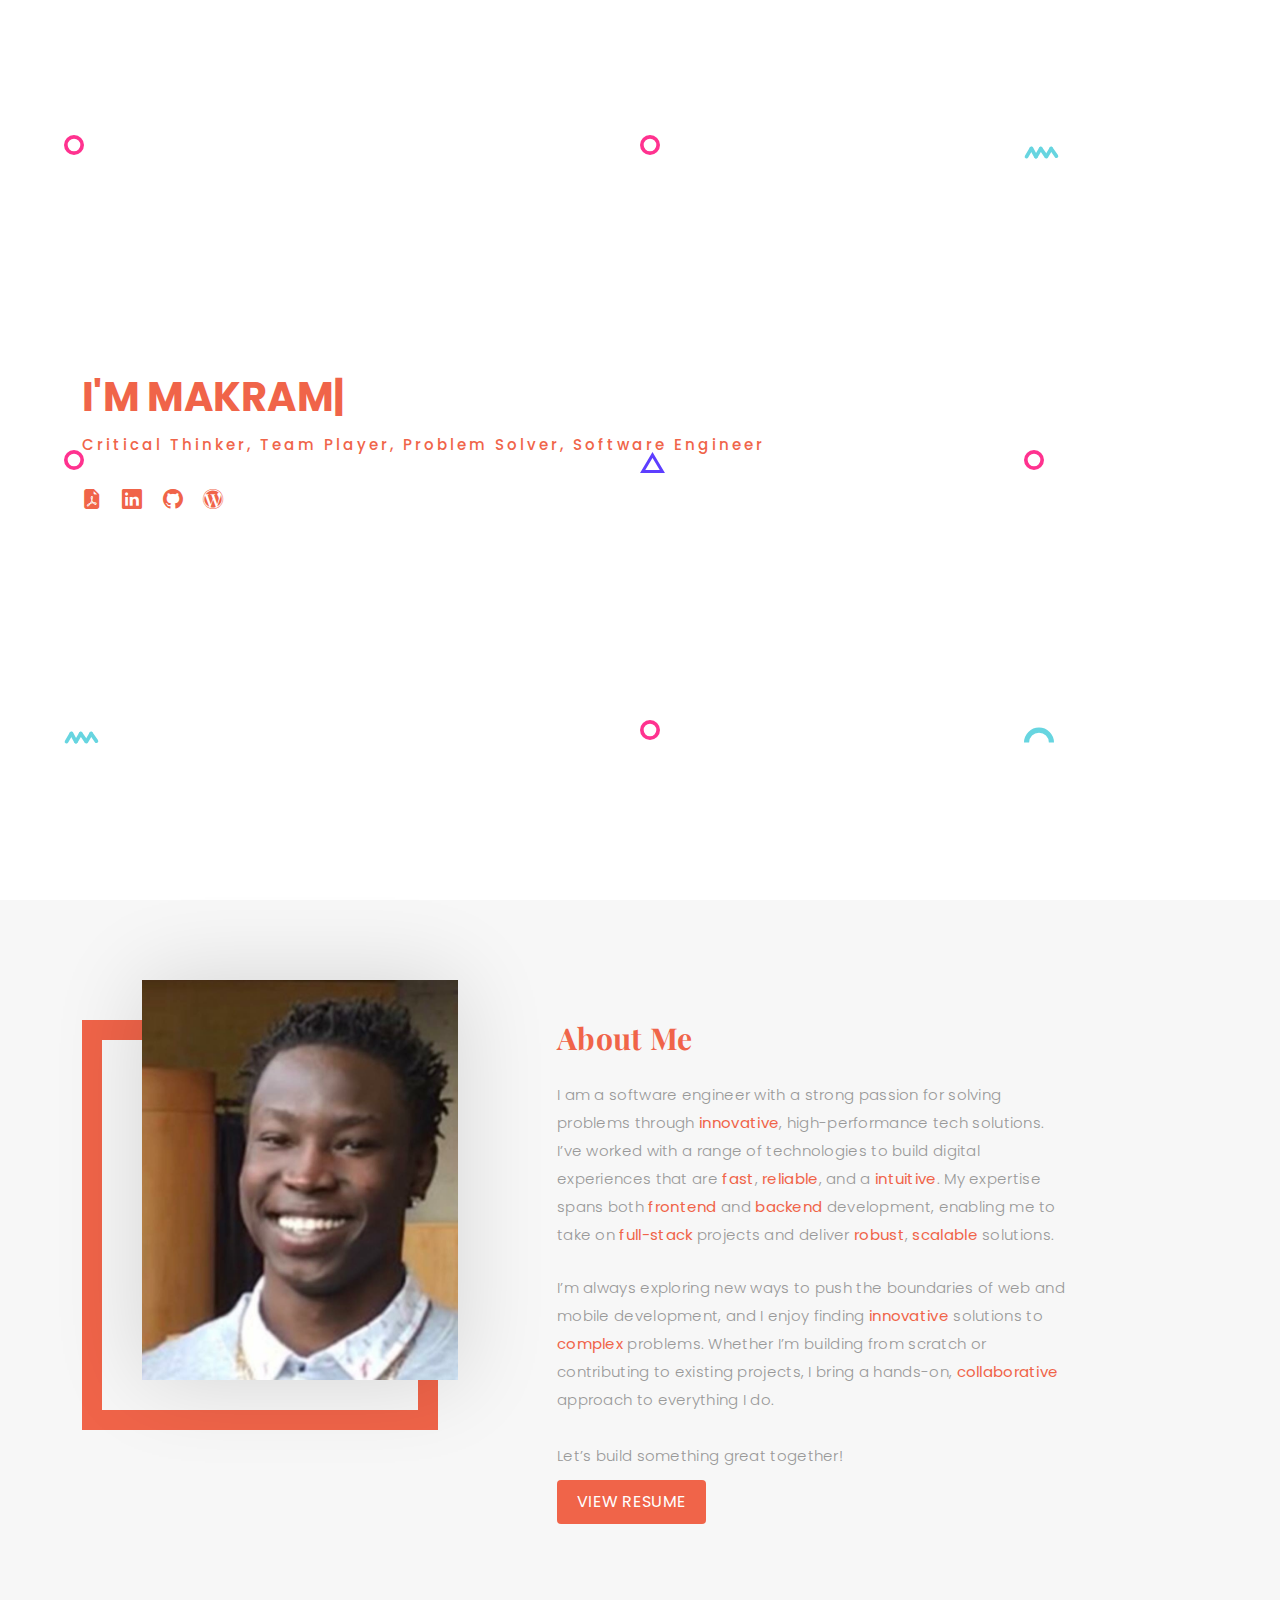
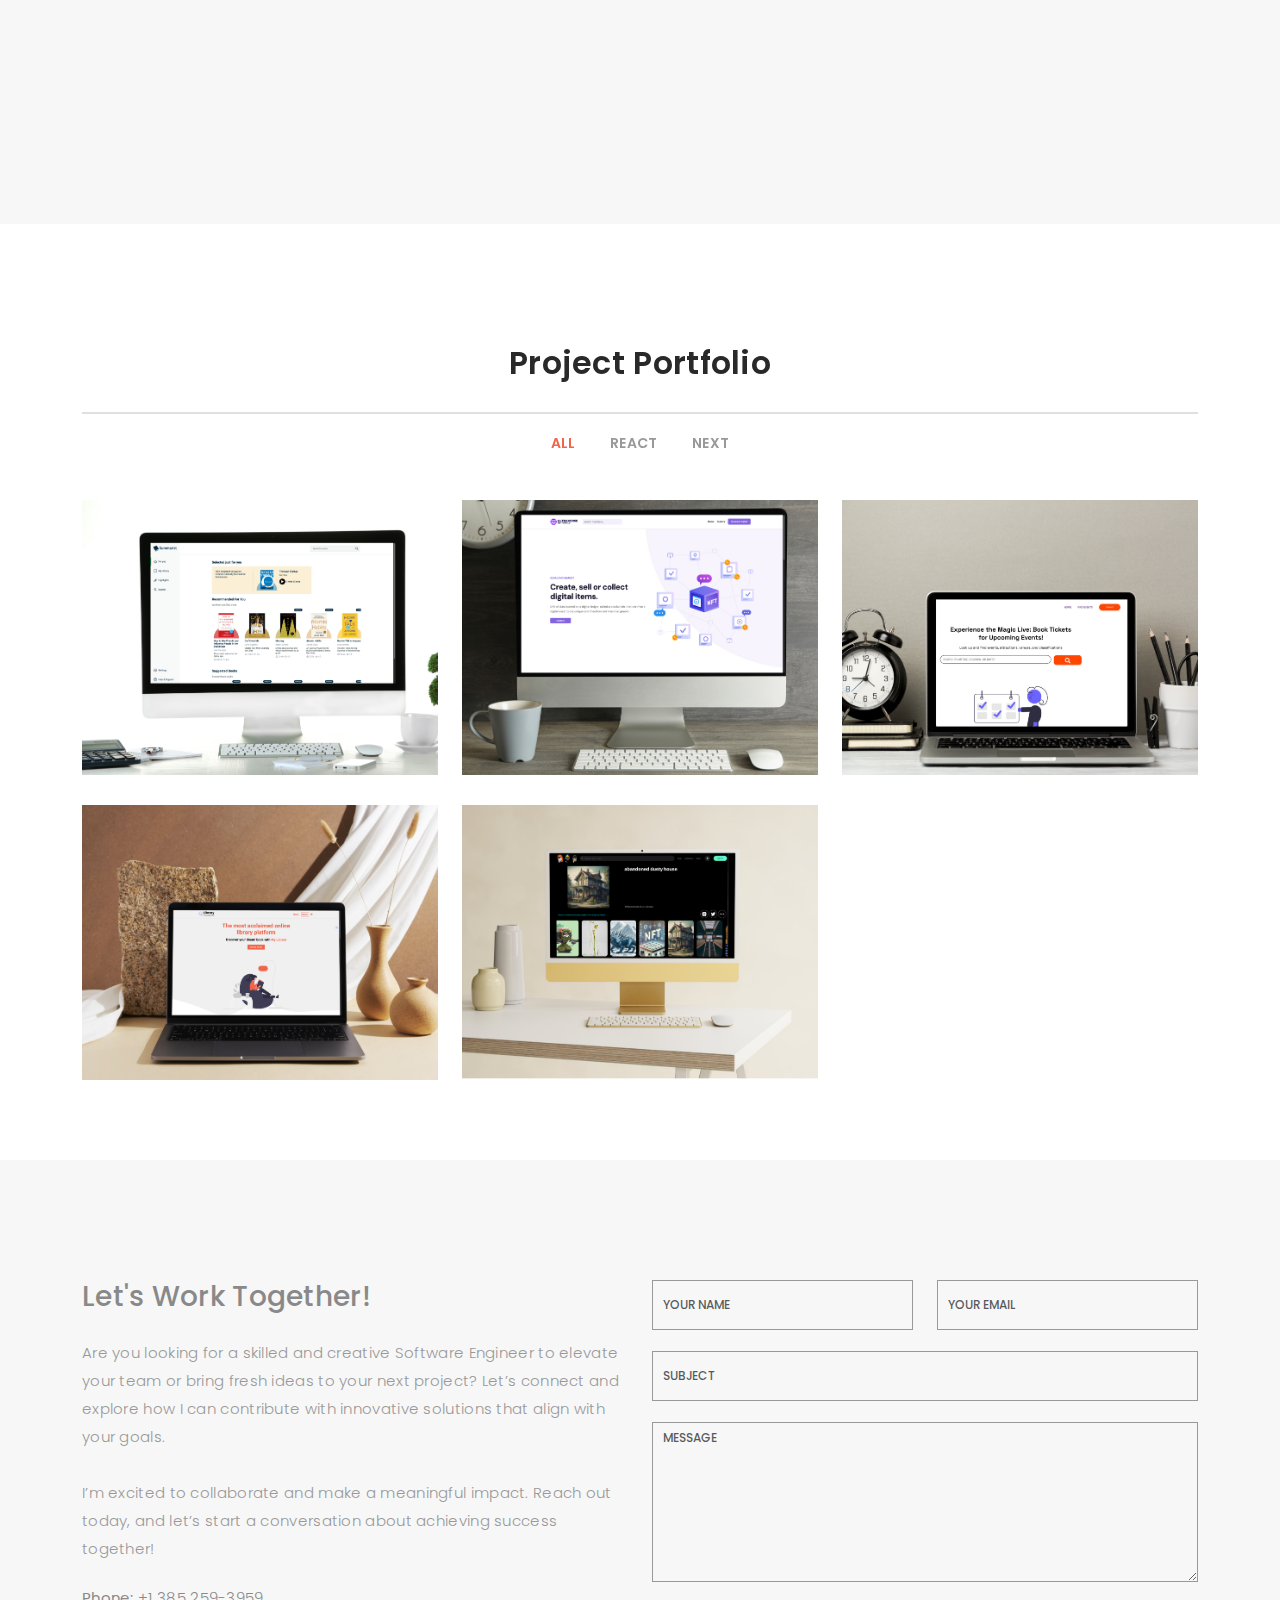
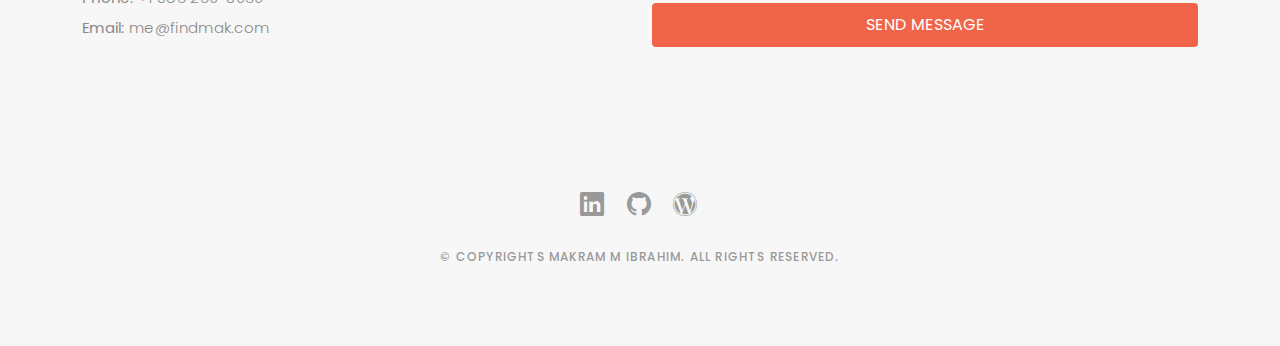
==== index.html @ 2d5f6e96 "updated email" ====
<!DOCTYPE html>
<html lang="en">

<head>
  <meta charset="utf-8">
  <meta content="width=device-width, initial-scale=1.0" name="viewport">

  <title>Makram M. Ibrahim</title>
  <script src="https://cdn.emailjs.com/dist/email.min.js"></script>
  <meta name="description"
    content="Explore Makram Ibrahim’s portfolio to discover exceptional web development and design expertise. Specializing in frontend technologies like HTML5, CSS3, JavaScript, React, and Next.js, Makram delivers high-performance, user-friendly websites and applications. With a strong focus on enhancing user experience and optimizing performance, Makram’s portfolio showcases innovative projects and a commitment to quality.">
  <meta name="keywords"
    content="Frontend Developer, Web Development, Web Design, HTML5, CSS3, JavaScript, React, Next.js, Responsive Design, User Experience (UX), Performance Optimization, React Native, Next.js Developer, Full-Stack Developer, Custom Web Applications, UI/UX Design, Performance Enhancement, SEO Best Practices, Frontend Technologies, Web Development Projects">

  <!-- Favicons -->
  <link href="assets/img/favicon.png" rel="icon">
  <link href="assets/img/apple-touch-icon.png" rel="apple-touch-icon">

  <!-- Google Fonts -->
  <link
    href="https://fonts.googleapis.com/css?family=Poppins:300,300i,400,400i,500,500i,600,600i,700,700i|Playfair+Display:400,400i,500,500i,600,600i,700,700i,900,900i"
    rel="stylesheet">

  <!-- Vendor CSS Files -->
  <link href="assets/vendor/bootstrap/css/bootstrap.min.css" rel="stylesheet">
  <link href="assets/vendor/bootstrap-icons/bootstrap-icons.css" rel="stylesheet">
  <link href="assets/vendor/boxicons/css/boxicons.min.css" rel="stylesheet">
  <link href="assets/vendor/glightbox/css/glightbox.min.css" rel="stylesheet">
  <link href="assets/vendor/swiper/swiper-bundle.min.css" rel="stylesheet">
  <!-- Calendly badge widget begin -->
<link href="https://assets.calendly.com/assets/external/widget.css" rel="stylesheet">
<script src="https://assets.calendly.com/assets/external/widget.js" type="text/javascript" async></script>
<script type="text/javascript">window.onload = function() { Calendly.initBadgeWidget({ url: 'https://calendly.com/findmak', text: 'Schedule', color: '#f06449', textColor: '#ffffff', branding: true }); }</script>
<!-- Calendly badge widget end -->

  <!-- Template Main CSS File -->
  <link href="assets/css/style.css" rel="stylesheet">
</head>

<body>

  <!-- ======= Header ======= -->
  <header id="header" class="fixed-top ">
    <div class="container d-flex align-items-center justify-content-between">

      <h1 class="logo"><a href="index.html">Makram Ibrahim</a></h1>

      <nav id="navbar" class="navbar">
        <ul>
          <li><a class="nav-link scrollto active" href="#hero">Home</a></li>
          <li><a class="nav-link scrollto" href="#about">About</a></li>
          <li><a class="nav-link  scrollto" href="#portfolio">Portfolio</a></li>
          <!-- <li><a class="nav-link  scrollto" href="#journal">Services</a></li> -->
          <li><a class="nav-link scrollto" href="#contact">Contact</a></li>
        </ul>
        <i class="bi bi-list mobile-nav-toggle"></i>
      </nav><!-- .navbar -->

    </div>
  </header><!-- End Header -->

  <section id="landing-page" onmousemove="moveBackground(event)">
    <!-- ======= Hero Section ======= -->
    <div id="hero" class="home">

      <div class="container">
        <div class="hero-content">
          <h1>I'm <span class="typed"
              data-typed-items="Makram Ibrahim, A Insightful Critical Thinker, A Collaborative Team Player, A Innovative Problem Solver, A Experienced Software Engineer"></span>
          </h1>
          <p>Critical Thinker, Team Player, Problem Solver, Software Engineer</p>

          <ul class="list-unstyled list-social">
            <li><a href="assets/certifications/Makram Ibrahim Resume.pdf" target="_blank"><i
                  class="bi bi-file-earmark-pdf-fill"></i></a>
              <span class="list-social__name">Resume</span>
            </li>
            <li><a href="https://www.linkedin.com/in/mak-ibrahim/" target="_blank"><i class="bi bi-linkedin"></i></a>
              <span class="list-social__name">LinkedIn</span>
            </li>
            <li><a href="https://github.com/pharaohmak" target="_blank"><i class="bi bi-github"></i></a>
              <span class="list-social__name">GitHub</span>
            </li>
            <li><a href="https://pharaohmak.wordpress.com/" target="_blank"><i class="bi bi-wordpress"></i></a>
              <span class="list-social__name">Blog</span>
            </li>
          </ul>

        </div>
      </div>
    </div><!-- End Hero -->

    <img src="./assets/img/shapes/circle.svg" alt="" class="shape shape--0" />
    <img src="./assets/img/shapes/circle.svg" alt="" class="shape shape--1" />
    <img src="./assets/img/shapes/squiggly.svg" alt="" class="shape shape--2" />
    <img src="./assets/img/shapes/circle.svg" alt="" class="shape shape--3" />
    <img src="./assets/img/shapes/triangle.svg" alt="" class="shape shape--4" />
    <img src="./assets/img/shapes/circle.svg" alt="" class="shape shape--5" />
    <img src="./assets/img/shapes/squiggly.svg" alt="" class="shape shape--6" />
    <img src="./assets/img/shapes/circle.svg" alt="" class="shape shape--7" />
    <img src="./assets/img/shapes/semi circle.svg" alt="" class="shape shape--8" />
  </section>

  <main id="main">
    <!-- ======= About Section ======= -->
    <div id="about" class="paddsection">
      <div class="container">
        <div class="row justify-content-between">

          <div class="col-lg-4 ">
            <div class="div-img-bg">
              <div class="about-img">
                <img src="assets/img/me.jpg" class="img-responsive" alt="me">
              </div>
            </div>
          </div>

          <div class="col-lg-7 top-layer">
            <div class="about-descr">
              <h1 class="p-heading">
                <strong class="orange">About Me</strong>
              </h1>
              <p class="separator">
                I am a software engineer with a strong passion for solving problems through <strong
                  class="orange">innovative</strong>, high-performance tech solutions. I’ve worked with a range of
                technologies to build digital experiences that are <strong class="orange">fast</strong>, <strong
                  class="orange">reliable</strong>, and a <strong class="orange">intuitive</strong>. My expertise spans
                both <strong class="orange">frontend</strong> and <strong class="orange">backend</strong> development,
                enabling me to take on <strong class="orange">full-stack</strong> projects and deliver <strong
                  class="orange">robust</strong>, <strong class="orange">scalable</strong> solutions.
              </p>
              <p class="separator">
                I’m always exploring new ways to push the boundaries of web and mobile development, and I enjoy finding
                <strong class="orange">innovative</strong> solutions to <strong class="orange">complex
                </strong> problems. Whether I’m building from scratch or contributing to existing projects, I
                bring a hands-on, <strong class="orange">collaborative</strong> approach to everything I do.
                <br><br>
                Let’s build something great together!
              </p>
            </div>

            <a href="assets/certifications/Makram Ibrahim Resume.pdf" target="_blank"
              class="btn btn-primary btn-primary__resume">View
              Resume</a>
          </div>
        </div>
      </div>
    </div><!-- End About Section -->

    <!-- ======= Services Section ======= -->
    <div id="services">
      <div class="container">

        <div class="services-slider swiper" data-aos="fade-up" data-aos-delay="100">
          <div class="swiper-wrapper">

            <div class="swiper-slide">
              <div class="services-block">
                <figure class="modal__language">
                  <img class="modal__language--img"
                    src="https://upload.wikimedia.org/wikipedia/commons/thumb/3/38/HTML5_Badge.svg/240px-HTML5_Badge.svg.png"
                    alt="" />
                  <span class="language__name">HTML</span>
                </figure>
              </div>
            </div><!-- End testimonial item -->

            <div class="swiper-slide">
              <div class="services-block">
                <figure class="modal__language">
                  <img class="modal__language--img" src="https://cdn.iconscout.com/icon/free/png-256/css-131-722685.png"
                    alt="" />
                  <span class="language__name">CSS</span>
                </figure>
              </div>
            </div><!-- End testimonial item -->

            <div class="swiper-slide">
              <div class="services-block">
                <figure class="modal__language">
                  <img class="modal__language--img"
                    src="https://cdn.iconscout.com/icon/free/png-256/javascript-1-225993.png" alt="" />
                  <span class="language__name">JavaScript</span>
                </figure>
              </div>
            </div><!-- End testimonial item -->

            <div class="swiper-slide">
              <div class="services-block">
                <figure class="modal__language">
                  <img class="modal__language--img"
                    src="https://cdn.iconscout.com/icon/free/png-256/typescript-3521774-2945272.png" alt="" />
                  <span class="language__name">TypeScript</span>
                </figure>
              </div>
            </div><!-- End testimonial item -->

            <div class="swiper-slide">
              <div class="services-block">
                <figure class="modal__language">
                  <img class="modal__language--img"
                    src="https://banner2.cleanpng.com/20190623/yp/kisspng-python-computer-icons-programming-language-executa-1713885634631.webp"
                    alt="" />
                  <span class="language__name">Python</span>
                </figure>
              </div>
            </div><!-- End testimonial item -->

            <div class="swiper-slide">
              <div class="services-block">
                <figure class="modal__language">
                  <img class="modal__language--img"
                    src="https://w1.pngwing.com/pngs/711/379/png-transparent-green-grass-mongodb-database-documentoriented-database-dashboard-nosql-bson-javascript-thumbnail.png"
                    alt="" />
                  <span class="language__name">MongoDB</span>
                </figure>
              </div>
            </div><!-- End testimonial item -->

            <div class="swiper-slide">
              <div class="services-block">
                <figure class="modal__language">
                  <img class="modal__language--img"
                    src="https://w7.pngwing.com/pngs/925/447/png-transparent-express-js-node-js-javascript-mongodb-node-js-text-trademark-logo-thumbnail.png"
                    alt="" />
                  <span class="language__name">Express</span>
                </figure>
              </div>
            </div><!-- End testimonial item -->

            <div class="swiper-slide">
              <div class="services-block">
                <figure class="modal__language">
                  <img class="modal__language--img"
                    src="https://w7.pngwing.com/pngs/452/495/png-transparent-react-javascript-angularjs-ionic-github-text-logo-symmetry-thumbnail.png"
                    alt="" />
                  <span class="language__name">React.js</span>
                </figure>
              </div>
            </div><!-- End testimonial item -->

            <div class="swiper-slide">
              <div class="services-block">
                <figure class="modal__language">
                  <img class="modal__language--img"
                    src="https://static-00.iconduck.com/assets.00/next-js-icon-2048x2048-5dqjgeku.png" alt="" />
                  <span class="language__name">Next.js</span>
                </figure>
              </div>
            </div><!-- End testimonial item -->

            <div class="swiper-slide">
              <div class="services-block">
                <figure class="modal__language">
                  <img class="modal__language--img"
                    src="https://w7.pngwing.com/pngs/558/166/png-transparent-node-js-javascript-react-express-js-linux-foundation-mongodb-icons-angle-text-rectangle-thumbnail.png"
                    alt="" />
                  <span class="language__name">Node.js</span>
                </figure>
              </div>
            </div><!-- End testimonial item -->

            <div class="swiper-slide">
              <div class="services-block">
                <figure class="modal__language">
                  <img class="modal__language--img" src="assets/img/firebase.png" alt="" />
                  <span class="language__name">Firebase</span>
                </figure>
              </div>
            </div><!-- End testimonial item -->

            <div class="swiper-slide">
              <div class="services-block">
                <figure class="modal__language">
                  <img class="modal__language--img" src="https://redux.js.org/img/redux.svg" alt="" />
                  <span class="language__name">Redux</span>
                </figure>
              </div>
            </div><!-- End testimonial item -->

          </div>
        </div>
      </div>
    </div><!-- End Services Section -->

    <!-- ======= Portfolio Section ======= -->
    <div id="portfolio" class="paddsection">

      <div class="container">
        <div class="section-title text-center">
          <h2>Project Portfolio</h2>
        </div>
      </div>

      <div class="container">

        <div class="row">
          <div class="col-lg-12 d-flex justify-content-center">
            <ul id="portfolio-flters">
              <li data-filter="*" class="filter-active">All</li>
              <!-- <li data-filter=".filter-web">Web</li> -->
              <li data-filter=".filter-app">React</li>
              <li data-filter=".filter-card">Next</li>
            </ul>
          </div>
        </div>

        <div class="row portfolio-container">
          <div class="col-lg-4 col-md-6 portfolio-item filter-card">
            <img src="assets/img/portfolio/portfolio-1.png" class="img-fluid" alt="" width="672" height="520"
              loading="lazy">
            <div class="portfolio-info">
              <h4>Summarist</h4>
              <p>Next.js</p>
              <a href="https://summarist-maa7zndk4-pharaohmaks-projects.vercel.app/?projectId=1" target="_blank" class="preview-link"
                title="Visit Project"><i class="bx bx-link-external"></i></a>
              <a href="https://github.com/pharaohmak/Summarist" target="_blank" class="repo-link" title="See Repo"><i
                  class='bx bxl-github'></i></a>
              <a href="portfolio-details.html?projectId=1" class="details-link" title="More Details"><i
                  class="bx bx-detail"></i></a>
            </div>
          </div>

          <div class="col-lg-4 col-md-6 portfolio-item filter-app">
            <img src="assets/img/portfolio/portfolio-2.png" class="img-fluid" alt="" width="672" height="520"
              loading="lazy">
            <div class="portfolio-info">
              <h4>NFT Marketplace</h4>
              <p>React.js</p>
              <a href="https://makram-internship.vercel.app/?projectId=2" target="_blank" class="preview-link"
                title="Visit Project"><i class="bx bx-link-external"></i></a>
              <a href="https://github.com/pharaohmak/makram-internship/" target="_blank" class="repo-link"
                title="See Repo"><i class='bx bxl-github'></i></a>
              <a href="portfolio-details.html?projectId=2" class="details-link" title="More Details"><i
                  class="bx bx-detail"></i></a>
            </div>
          </div>

          <div class="col-lg-4 col-md-6 portfolio-item filter-app">
            <img src="assets/img/portfolio/portfolio-3.png" class="img-fluid" alt="" width="672" height="520"
              loading="lazy">
            <div class="portfolio-info">
              <h4>Ticket Finder</h4>
              <p>React.js</p>
              <a href="https://ticket-finder-one.vercel.app/" target="_blank" class="preview-link"
                title="Visit Project"><i class="bx bx-link-external"></i></a>
              <a href="https://github.com/pharaohmak/Ticket-Finder" target="_blank" class="repo-link"
                title="See Repo"><i class='bx bxl-github'></i>
              </a>
              <a href="portfolio-details.html?projectId=3" class="details-link" title="More Details"><i
                  class="bx bx-detail"></i></a>
            </div>
          </div>

          <div class="col-lg-4 col-md-6 portfolio-item filter-app">
            <img src="assets/img/portfolio/portfolio-4.png" class="img-fluid" alt="" width="672" height="520"
              loading="lazy">
            <div class="portfolio-info">
              <h4>My Library</h4>
              <p>React.js</p>
              <a href="https://my-library-teal.vercel.app/?projectId=4" target="_blank" class="preview-link"
                title="Visit Project"><i class="bx bx-link-external"></i></a>
              <a href="https://github.com/pharaohmak/My-Library" target="_blank" class="repo-link" title="See Repo"><i
                  class='bx bxl-github'></i>
              </a>
              <a href="portfolio-details.html?projectId=4" class="details-link" title="More Details"><i
                  class="bx bx-detail"></i></a>
            </div>
          </div>

          <!-- <div class="col-lg-4 col-md-6 portfolio-item filter-web">
            <img src="assets/img/portfolio/portfolio-5.png" class="img-fluid" alt="" width="672" height="520"
              loading="lazy">
            <div class="portfolio-info">
              <h4>Treact Clone</h4>
              <p>Website</p>
              <a href="https://pharaohmak.github.io/TReact-Clone/?projectId=5" target="_blank" class="preview-link"
                title="Visit Project"><i class="bx bx-link-external"></i></a>
              <a href="https://github.com/pharaohmak/TReact-Clone" target="_blank" class="repo-link" title="See Repo"><i
                  class='bx bxl-github'></i>
              </a>
              <a href="portfolio-details.html?projectId=5" class="details-link" title="More Details"><i
                  class="bx bx-detail"></i></a>
            </div>
          </div> -->
<!-- 
          <div class="col-lg-4 col-md-6 portfolio-item filter-app">
            <img src="assets/img/portfolio/portfolio-7.png" class="img-fluid" alt="" width="672" height="520"
              loading="lazy">
            <div class="portfolio-info">
              <h4>Ship Handling Calc</h4>
              <p>React Native</p>
              <a href="https://shorturl.at/6PBrF" target="_blank" class="preview-link" title="Visit Project"><i
                  class="bx bx-link-external"></i></a>
              <a href="https://github.com/pharaohmak/Ship-Handling-Calculator" target="_blank" class="repo-link"
                title="See Repo"><i class='bx bxl-github'></i>
              </a>
              <a href="portfolio-details.html?projectId=7" class="details-link" title="More Details"><i
                  class="bx bx-detail"></i></a>
            </div>
          </div>

          <div class="col-lg-4 col-md-6 portfolio-item filter-web">
            <img src="assets/img/portfolio/portfolio-6.png" class="img-fluid" alt="" width="672" height="520"
              loading="lazy">
            <div class="portfolio-info">
              <h4>Outcome Legal Website</h4>
              <p>Website</p>
              <a href="https://www.outcomelegal.com/?projectId=6" target="_blank" class="preview-link"
                title="Visit Project"><i class="bx bx-link-external"></i></a>
              </a>
              <a href="portfolio-details.html?projectId=6" class="details-link" title="More Details"><i
                  class="bx bx-detail"></i></a>
            </div>
          </div> -->



          <!-- <div class="col-lg-4 col-md-6 portfolio-item filter-app">
            <img src="assets/img/portfolio/portfolio-8.png" class="img-fluid" alt="" width="672" height="520"
              loading="lazy">
            <div class="portfolio-info">
              <h4>Music Player App</h4>
              <p>React.js</p>
              <a href="https://music-payer-react-app.vercel.app/projectId=8'" target="_blank" class="preview-link"
                title="Visit Project"><i class="bx bx-link-external"></i></a>
              <a href="https://github.com/pharaohmak/Music-Player" target="_blank" class="repo-link" title="See Repo"><i
                  class='bx bxl-github'></i>
              </a>
              <a href="portfolio-details.html?projectId=8" class="details-link" title="More Details"><i
                  class="bx bx-detail"></i></a>
            </div>
          </div> -->

          <div class="col-lg-4 col-md-6 portfolio-item filter-app">
            <img src="assets/img/portfolio/portfolio-9.png" class="img-fluid" alt="" loading="lazy">
            <div class="portfolio-info">
              <h4>OpenSea NFT's</h4>
              <p>Web</p>
              <a href="https://opensea-nft-collections.vercel.app/" target="_blank" class="preview-link" title="Visit Project"><i
                  class="bx bx-link-external"></i></a>
              <a href="https://github.com/pharaohmak/Opensea-NFT-Collections" target="_blank" class="repo-link" title="See Repo"><i
                  class='bx bxl-github'></i>
              </a>
              <a href="portfolio-details.html?projectId=9" class="details-link" title="More Details"><i
                  class="bx bx-detail"></i></a>
            </div>
          </div>
        </div>
      </div>
    </div><!-- End Portfolio Section -->

    <!-- ======= Journal Section ======= -->
    <!-- <div id="journal" class="text-left paddsection">
      <div class="container">
        <div class="section-title text-center">
          <h2>Services</h2>
        </div>
      </div>

      <div class="container">
        <div id="journal-block" class="journal-block">
          <div class="row">
             Blog posts will be dynamically inserted here 
          </div>
        </div>
      </div>
    </div>-- End Journal Section -- -->

    <!-- ======= Contact Section ======= -->
    <div id="contact" class="paddsection">
      <div class="container">
        <div class="contact-block1">
          <div class="row">

            <div class="col-lg-6">
              <div class="contact-contact">
                <div class="contact-info">

                  <h3>Let's Work Together!</h3>
                  <p>
                    Are you looking for a skilled and creative Software Engineer to elevate your team or bring fresh
                    ideas to your next project? Let’s connect and explore how I can contribute with innovative solutions
                    that align with your goals.
                    <br><br>
                    I’m excited to collaborate and make a meaningful impact. Reach out today, and let’s start a
                    conversation about achieving success together!
                  </p>
                  <ul class="contact-details">
                    <li><span><strong>Phone: </strong>+1 385 259-3959</span></li>
                    <li><span><strong>Email: </strong>me@findmak.com</span></li>
                  </ul>
                </div>
              </div>
            </div>

            <div class="col-lg-6">
              <form id="contact__form" onsubmit="handleSubmit(event)" class="php-email-form" autocomplete="on">
                <div class="row gy-3">
                  <div class="col-lg-6">
                    <div class="form-group contact-block1">
                      <input type="text" name="name" class="form-control" id="name" placeholder="Your Name" required>
                    </div>
                  </div>
                  <div class="col-lg-6">
                    <div class="form-group">
                      <input type="email" class="form-control" name="email" id="email" placeholder="Your Email"
                        required>
                    </div>
                  </div>
                  <div class="col-lg-12">
                    <div class="form-group">
                      <input type="text" class="form-control" name="subject" id="subject" placeholder="Subject"
                        required>
                    </div>
                  </div>
                  <div class="col-lg-12">
                    <div class="form-group">
                      <textarea class="form-control" name="message" id="message" placeholder="Message"
                        required></textarea>
                    </div>
                  </div>
                  <div class="col-lg-12">
                    <div class="loading" style="display: none;">Loading...</div>
                    <div class="sent-message" style="display: none;">Your message has been sent. Thank you!</div>
                  </div>
                  <div class="mt-0 form-btn">
                    <input type="submit" class="btn btn-primary btn-send" value="Send message">
                  </div>
                </div>
              </form>
            </div>
          </div>
        </div>
      </div>
    </div><!-- End Contact Section -->

  </main><!-- End #main -->

  <!-- ======= Footer ======= -->
  <div id="footer" class="text-center">
    <div class="container">
      <div class="socials-media text-center">

        <ul class="list-unstyled">
          <li><a href="https://www.linkedin.com/in/mak-ibrahim/"><i class="bi bi-linkedin"></i></a></li>
          <li><a href="https://github.com/pharaohmak"><i class="bi bi-github"></i></a></li>
          <li><a href="https://pharaohmak.wordpress.com/"><i class="bi bi-wordpress"></i></a></li>
        </ul>

      </div>

      <p>&copy; Copyrights Makram M Ibrahim. All rights reserved.</p>

    </div>
  </div><!-- End Footer -->

  <a href="#" class="back-to-top d-flex align-items-center justify-content-center"><i
      class="bi bi-arrow-up-short"></i></a>

  <!-- Vendor JS Files -->
  <script src="assets/vendor/bootstrap/js/bootstrap.bundle.min.js"></script>
  <script src="assets/vendor/glightbox/js/glightbox.min.js"></script>
  <script src="assets/vendor/isotope-layout/isotope.pkgd.min.js"></script>
  <script src="assets/vendor/swiper/swiper-bundle.min.js"></script>
  <script src="assets/vendor/typed.js/typed.umd.js"></script>
  <script src="assets/vendor/php-email-form/validate.js"></script>

  <!-- Template Main JS File -->
  <script src="assets/js/main.js"></script>
  <script src="forms/contact.js"></script>
  <script src="assets/js/journal.js"></script>

</body>

</html>
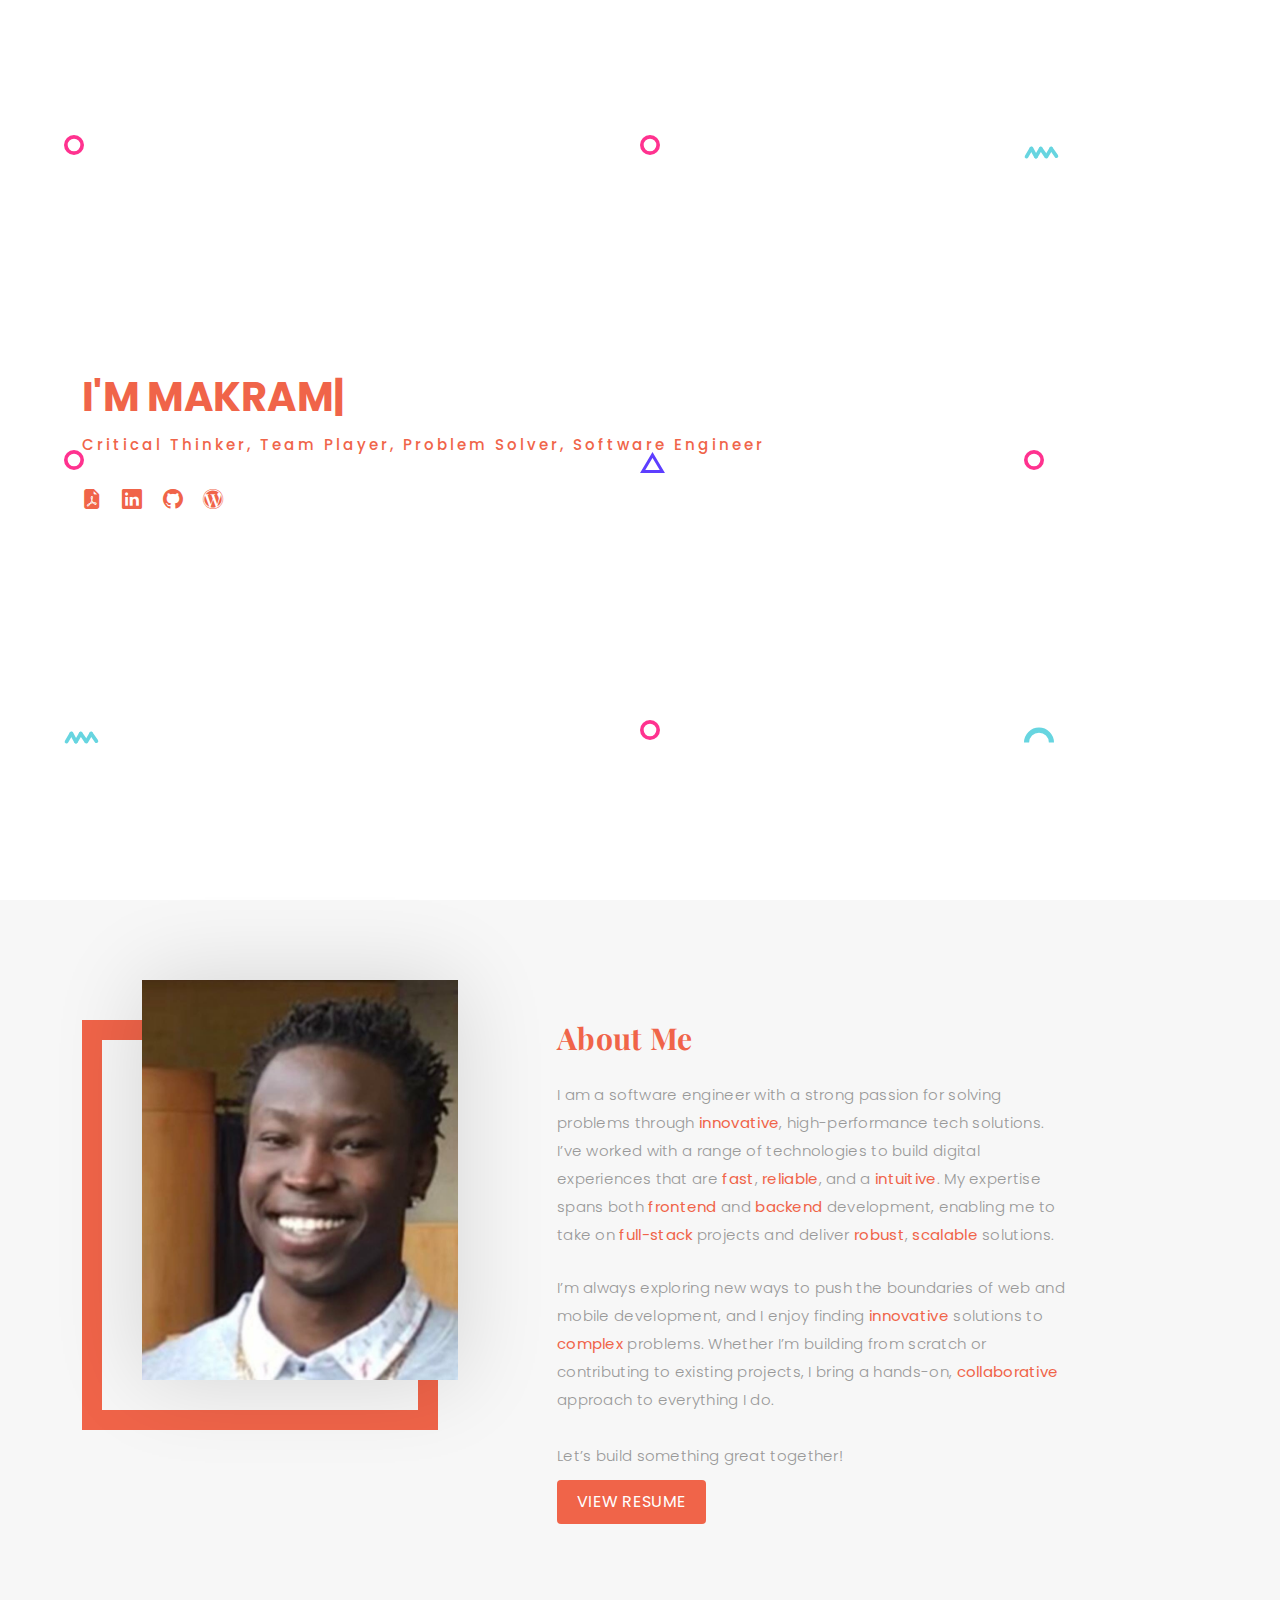
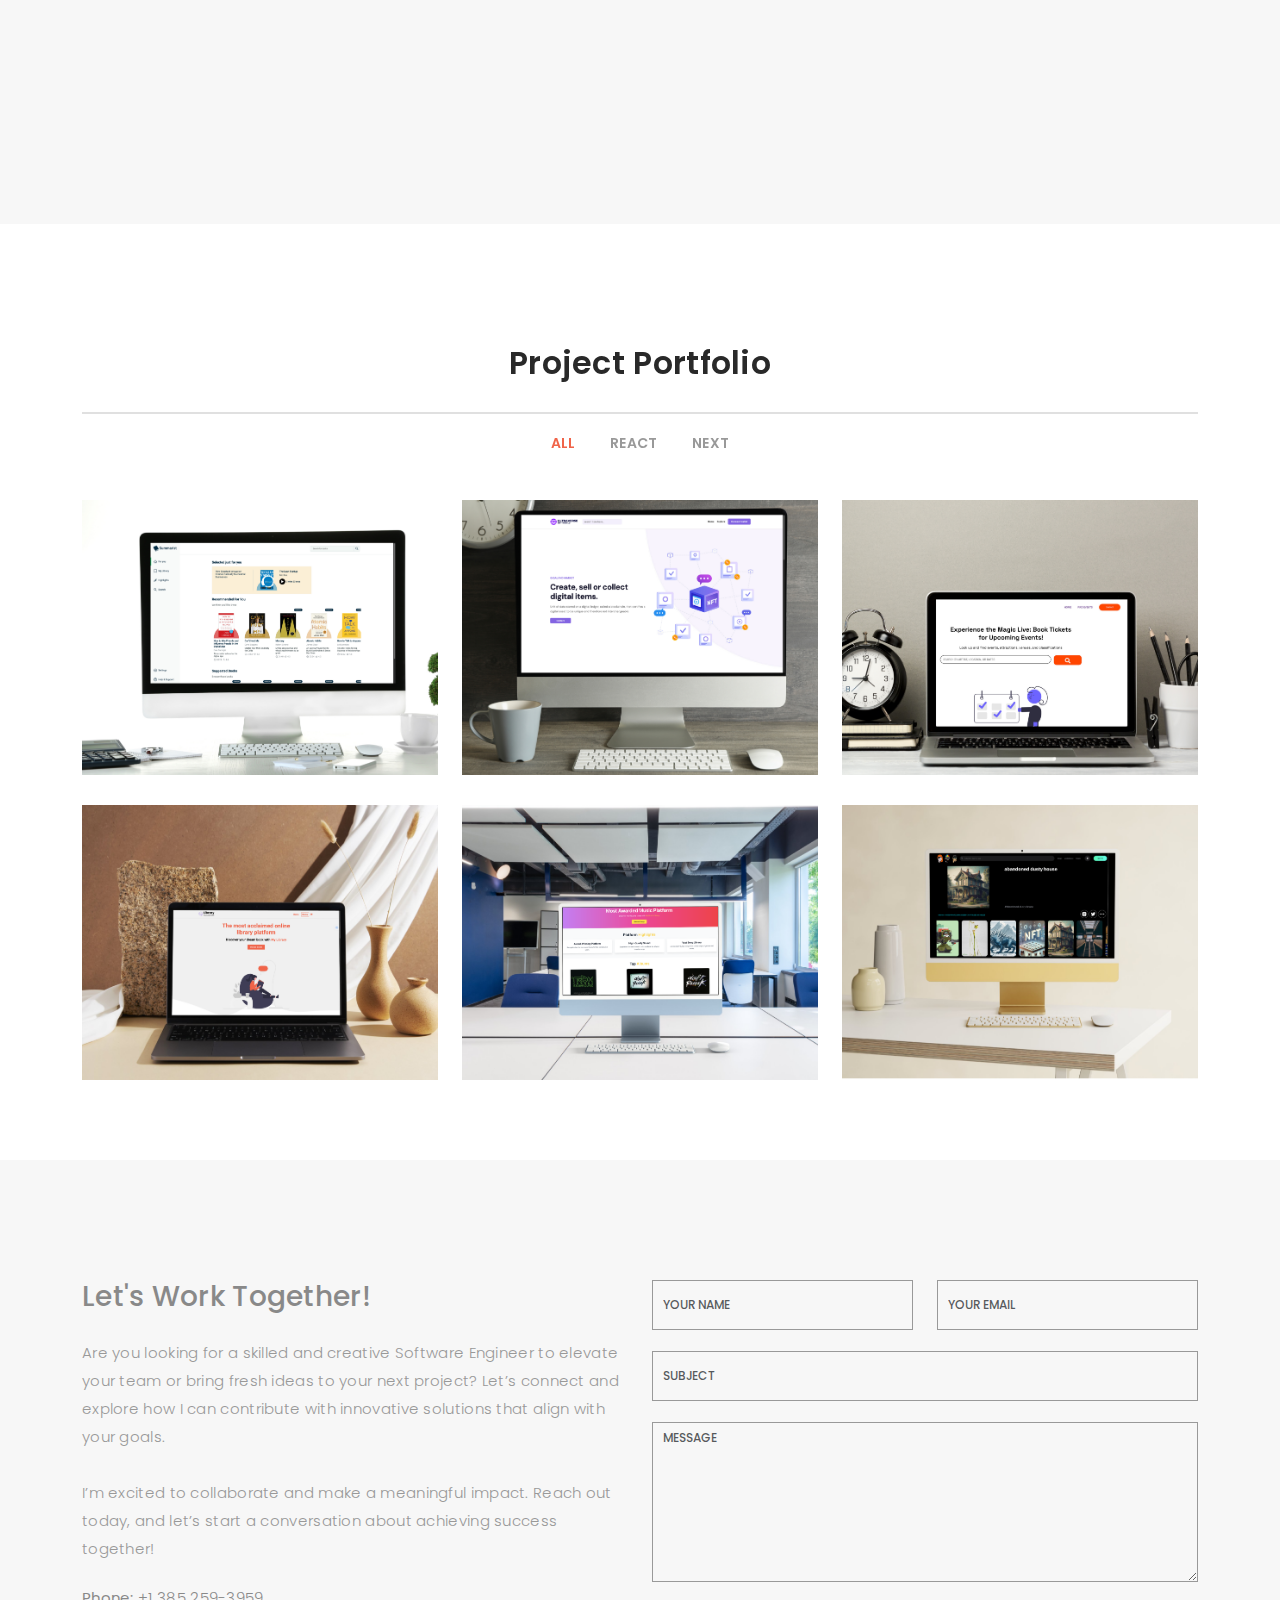
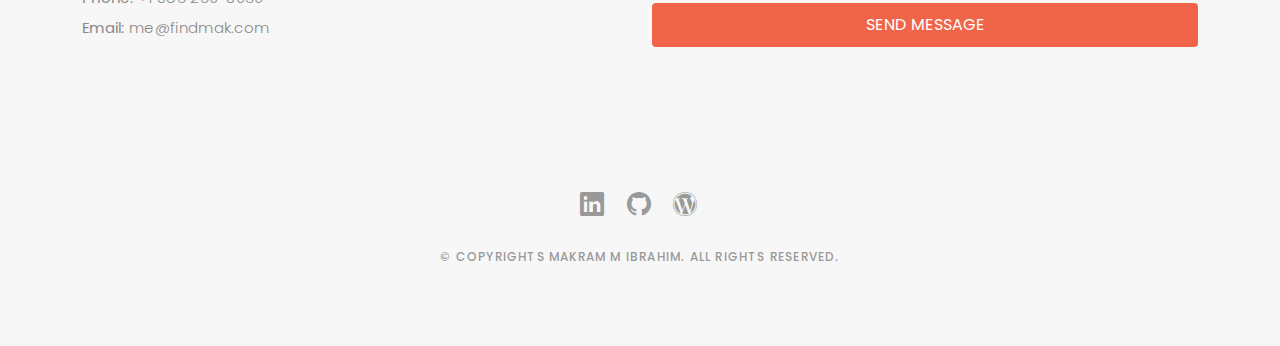
==== commit 282e0b0b: "updated project portfolio" ====
--- a/index.html
+++ b/index.html
@@ -368,21 +368,21 @@
             </div>
           </div>
 
-          <!-- <div class="col-lg-4 col-md-6 portfolio-item filter-web">
-            <img src="assets/img/portfolio/portfolio-5.png" class="img-fluid" alt="" width="672" height="520"
-              loading="lazy">
-            <div class="portfolio-info">
-              <h4>Treact Clone</h4>
-              <p>Website</p>
-              <a href="https://pharaohmak.github.io/TReact-Clone/?projectId=5" target="_blank" class="preview-link"
-                title="Visit Project"><i class="bx bx-link-external"></i></a>
-              <a href="https://github.com/pharaohmak/TReact-Clone" target="_blank" class="repo-link" title="See Repo"><i
+          <div class="col-lg-4 col-md-6 portfolio-item filter-card">
+            <img src="assets/img/portfolio/portfolio-5.png?projectId=5" class="img-fluid" alt="" width="672" height="520"
+              loading="lazy">
+            <div class="portfolio-info">
+              <h4>Music Library</h4>
+              <p>Next.js</p>
+              <a href="https://music-library-lyart.vercel.app/?projectId=5" target="_blank" class="preview-link"
+                title="Visit Project"><i class="bx bx-link-external"></i></a>
+              <a href="https://github.com/pharaohmak/music-library" target="_blank" class="repo-link" title="See Repo"><i
                   class='bx bxl-github'></i>
               </a>
               <a href="portfolio-details.html?projectId=5" class="details-link" title="More Details"><i
                   class="bx bx-detail"></i></a>
             </div>
-          </div> -->
+          </div>
 <!-- 
           <div class="col-lg-4 col-md-6 portfolio-item filter-app">
             <img src="assets/img/portfolio/portfolio-7.png" class="img-fluid" alt="" width="672" height="520"
@@ -436,7 +436,7 @@
             <img src="assets/img/portfolio/portfolio-9.png" class="img-fluid" alt="" loading="lazy">
             <div class="portfolio-info">
               <h4>OpenSea NFT's</h4>
-              <p>Web</p>
+              <p>React.js</p>
               <a href="https://opensea-nft-collections.vercel.app/" target="_blank" class="preview-link" title="Visit Project"><i
                   class="bx bx-link-external"></i></a>
               <a href="https://github.com/pharaohmak/Opensea-NFT-Collections" target="_blank" class="repo-link" title="See Repo"><i
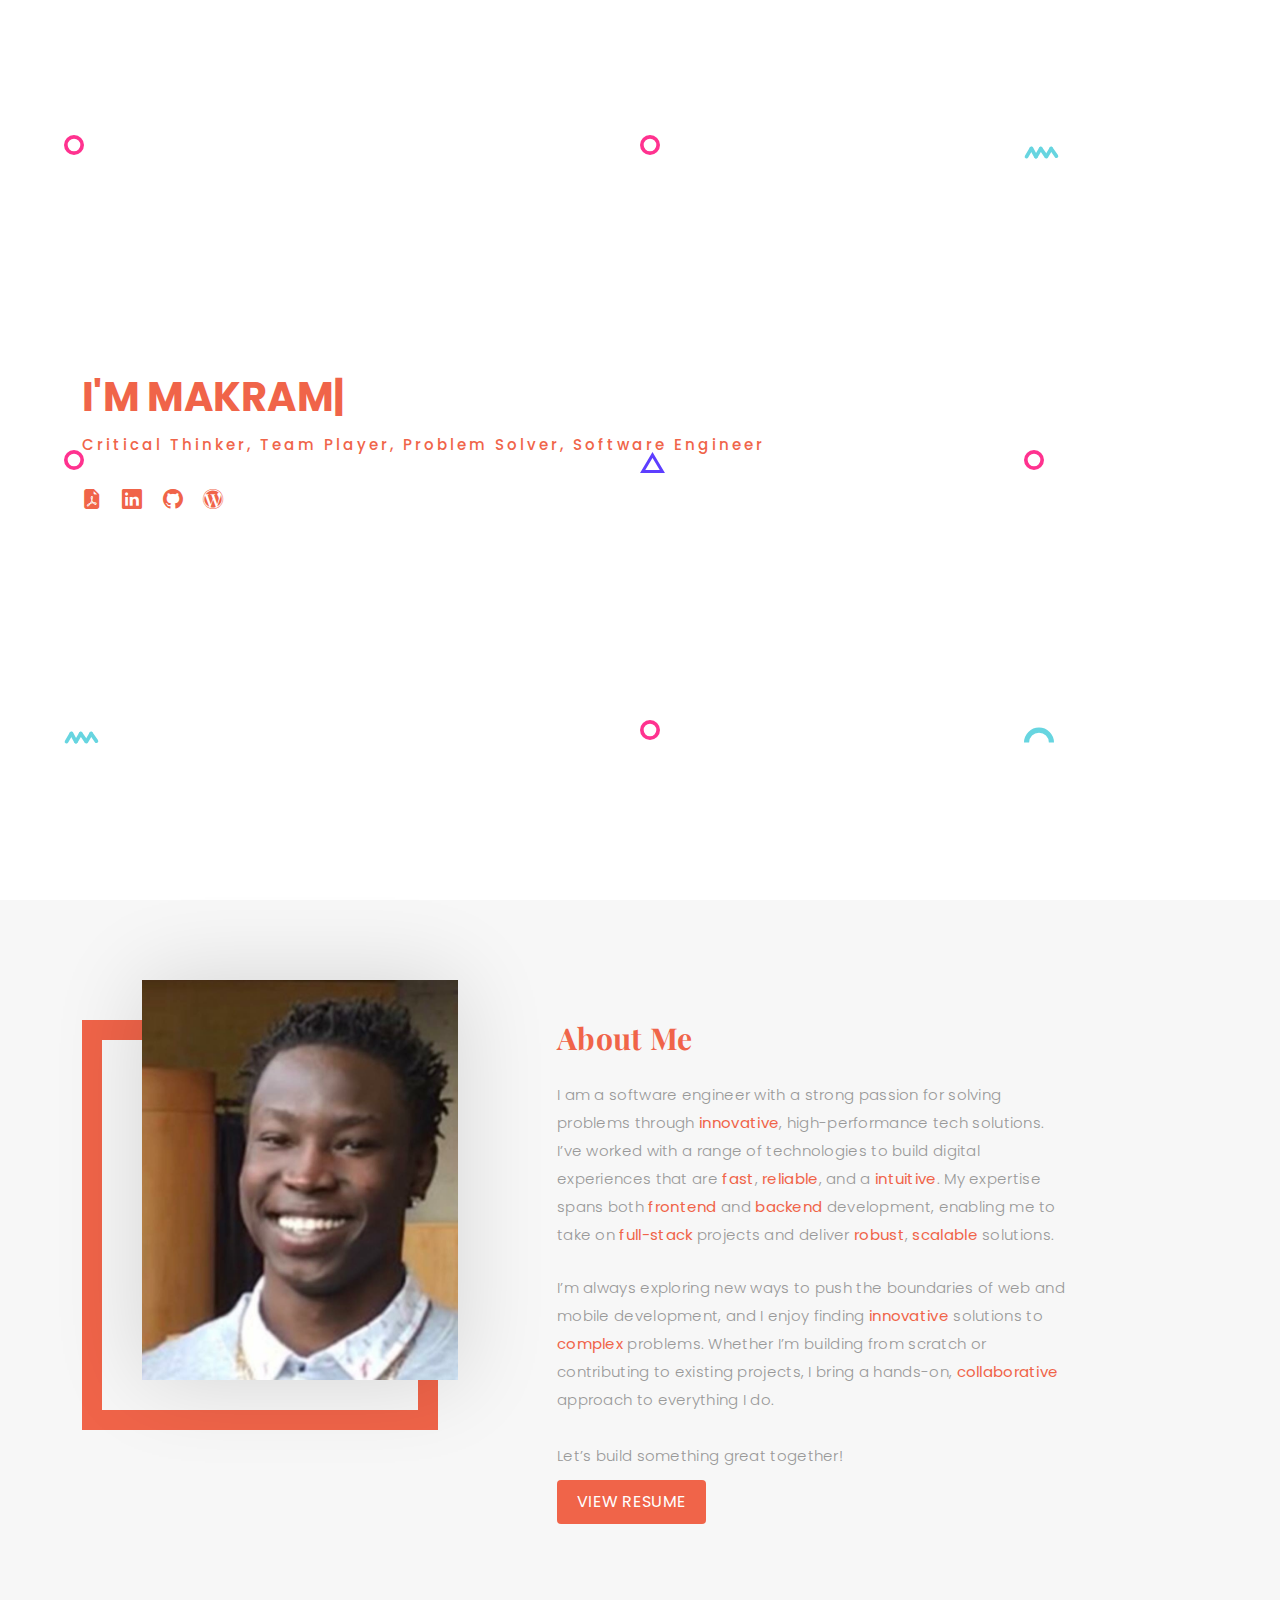
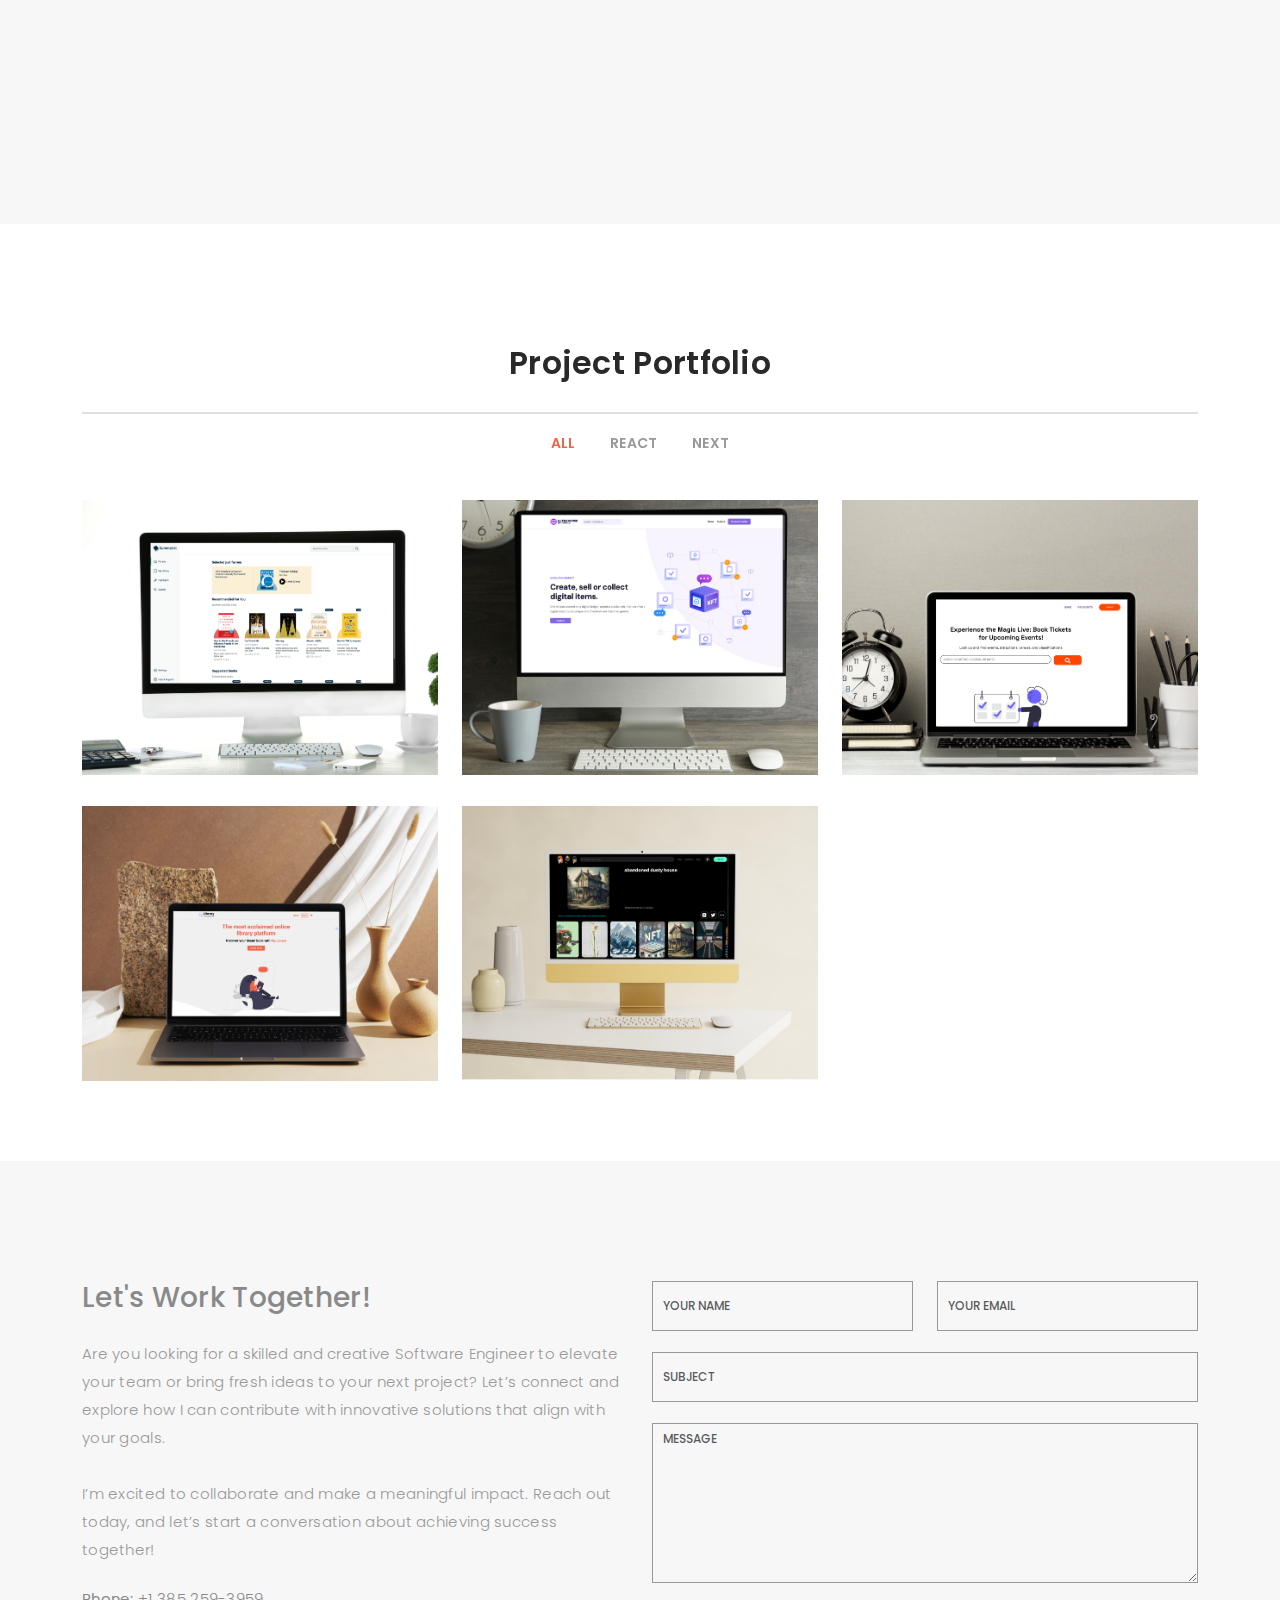
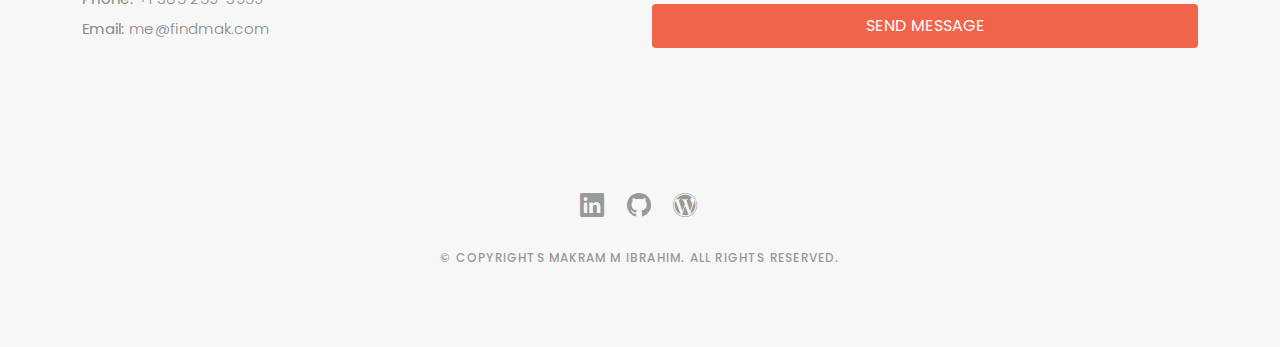
==== commit 50109732: "fix music library" ====
--- a/index.html
+++ b/index.html
@@ -368,7 +368,7 @@
             </div>
           </div>
 
-          <div class="col-lg-4 col-md-6 portfolio-item filter-card">
+          <!-- <div class="col-lg-4 col-md-6 portfolio-item filter-card">
             <img src="assets/img/portfolio/portfolio-5.png?projectId=5" class="img-fluid" alt="" width="672" height="520"
               loading="lazy">
             <div class="portfolio-info">
@@ -382,7 +382,7 @@
               <a href="portfolio-details.html?projectId=5" class="details-link" title="More Details"><i
                   class="bx bx-detail"></i></a>
             </div>
-          </div>
+          </div> -->
 <!-- 
           <div class="col-lg-4 col-md-6 portfolio-item filter-app">
             <img src="assets/img/portfolio/portfolio-7.png" class="img-fluid" alt="" width="672" height="520"
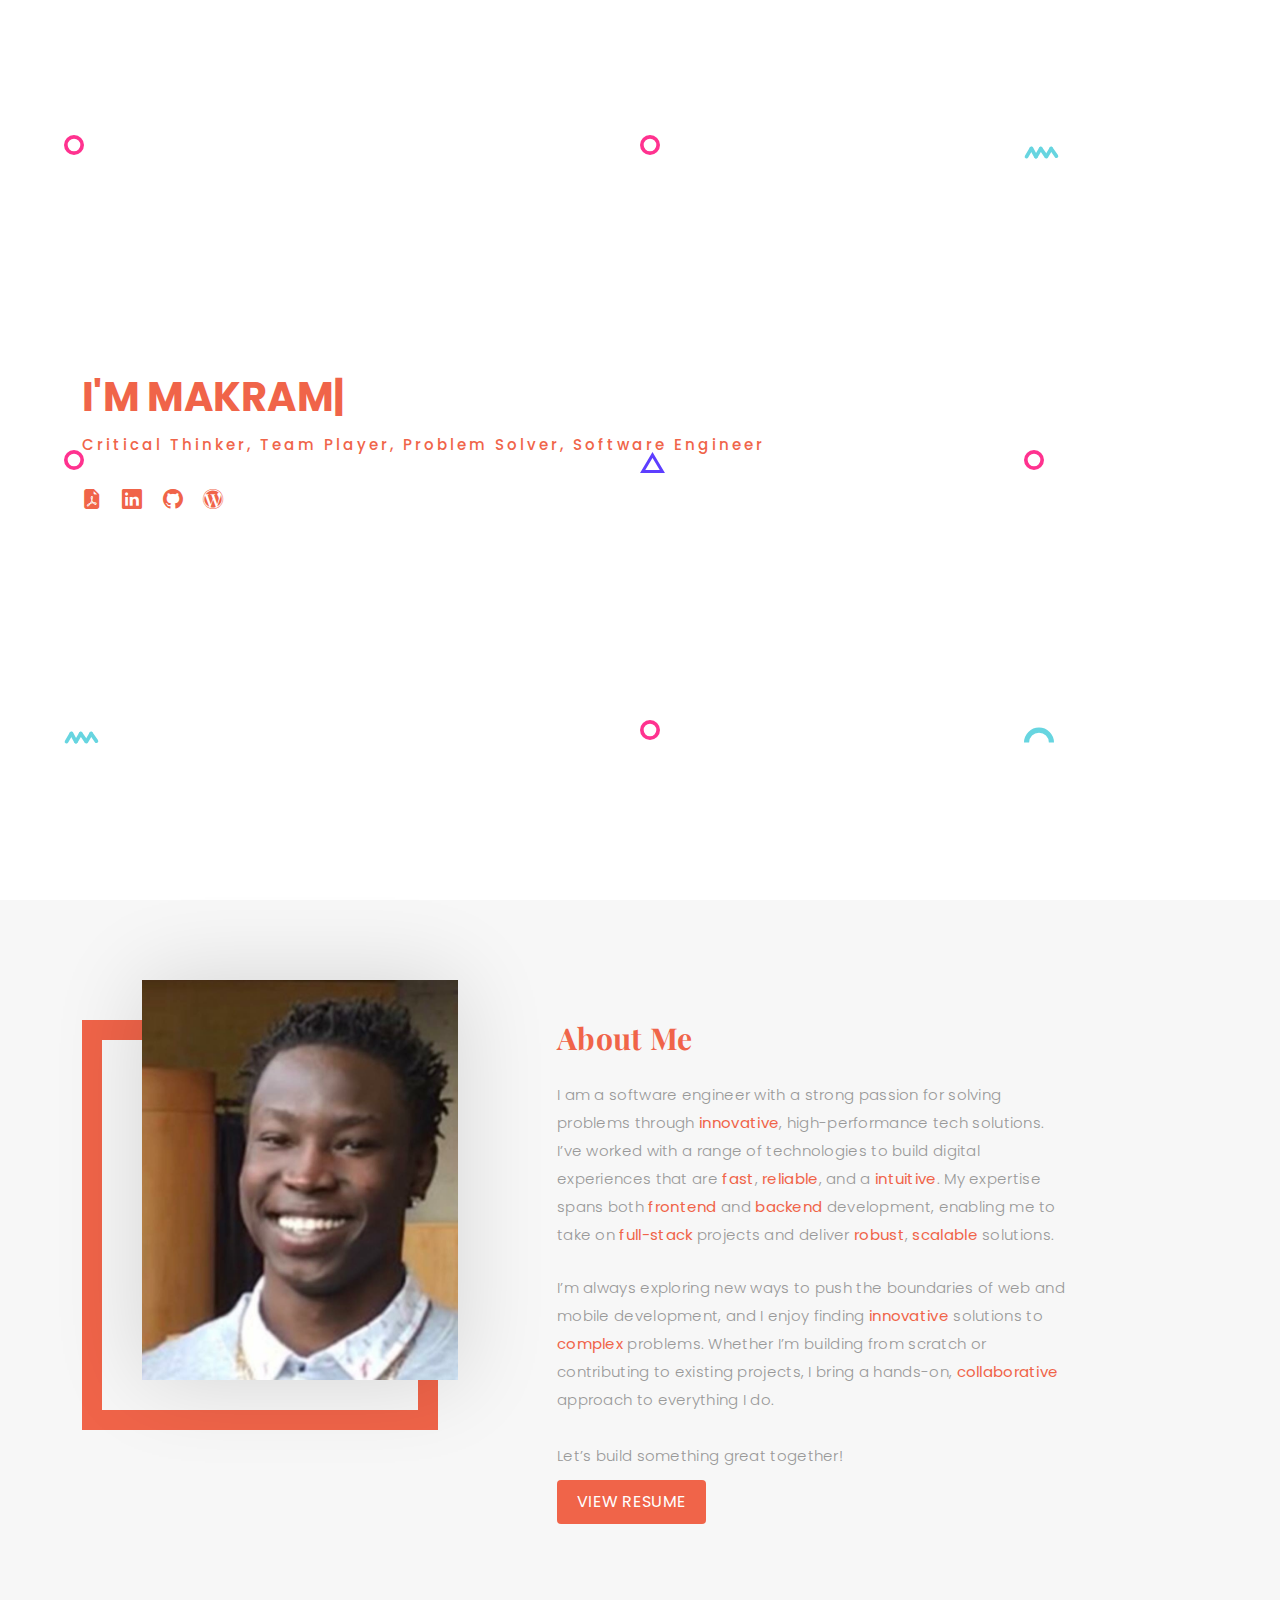
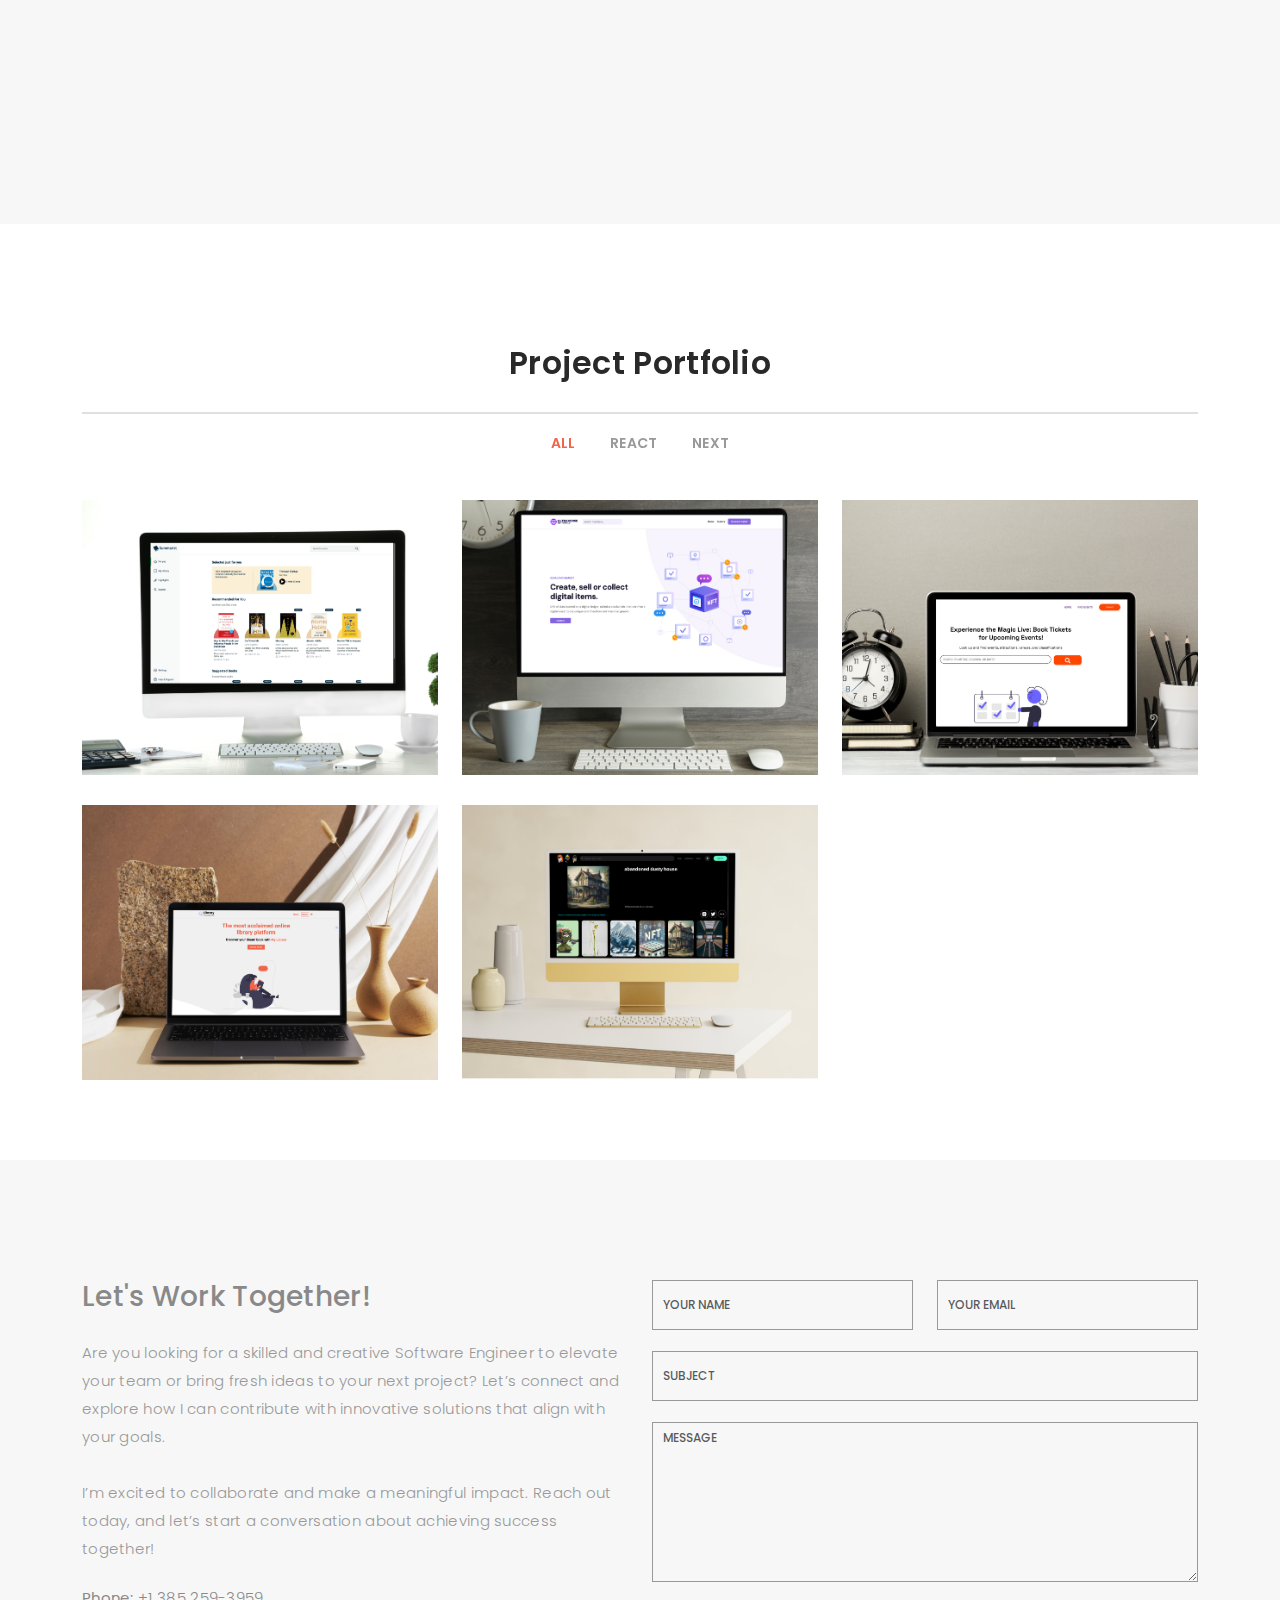
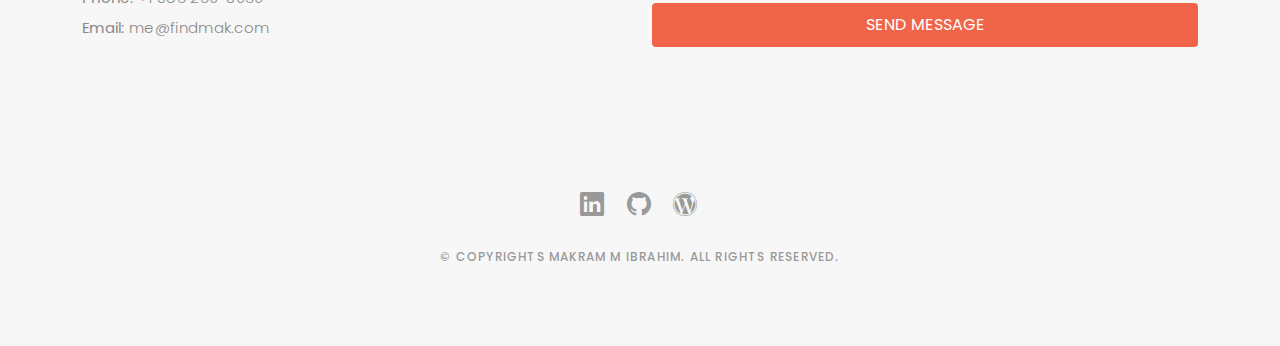
==== commit 09922978: "updated links" ====
--- a/index.html
+++ b/index.html
@@ -312,7 +312,7 @@
             <div class="portfolio-info">
               <h4>Summarist</h4>
               <p>Next.js</p>
-              <a href="https://summarist-maa7zndk4-pharaohmaks-projects.vercel.app/?projectId=1" target="_blank" class="preview-link"
+              <a href="https://summarist-seven.vercel.app/" target="_blank" class="preview-link"
                 title="Visit Project"><i class="bx bx-link-external"></i></a>
               <a href="https://github.com/pharaohmak/Summarist" target="_blank" class="repo-link" title="See Repo"><i
                   class='bx bxl-github'></i></a>
@@ -327,7 +327,7 @@
             <div class="portfolio-info">
               <h4>NFT Marketplace</h4>
               <p>React.js</p>
-              <a href="https://makram-internship.vercel.app/?projectId=2" target="_blank" class="preview-link"
+              <a href="https://makram-internship.vercel.app/" target="_blank" class="preview-link"
                 title="Visit Project"><i class="bx bx-link-external"></i></a>
               <a href="https://github.com/pharaohmak/makram-internship/" target="_blank" class="repo-link"
                 title="See Repo"><i class='bx bxl-github'></i></a>
@@ -358,7 +358,7 @@
             <div class="portfolio-info">
               <h4>My Library</h4>
               <p>React.js</p>
-              <a href="https://my-library-teal.vercel.app/?projectId=4" target="_blank" class="preview-link"
+              <a href="https://my-library-teal.vercel.app/" target="_blank" class="preview-link"
                 title="Visit Project"><i class="bx bx-link-external"></i></a>
               <a href="https://github.com/pharaohmak/My-Library" target="_blank" class="repo-link" title="See Repo"><i
                   class='bx bxl-github'></i>
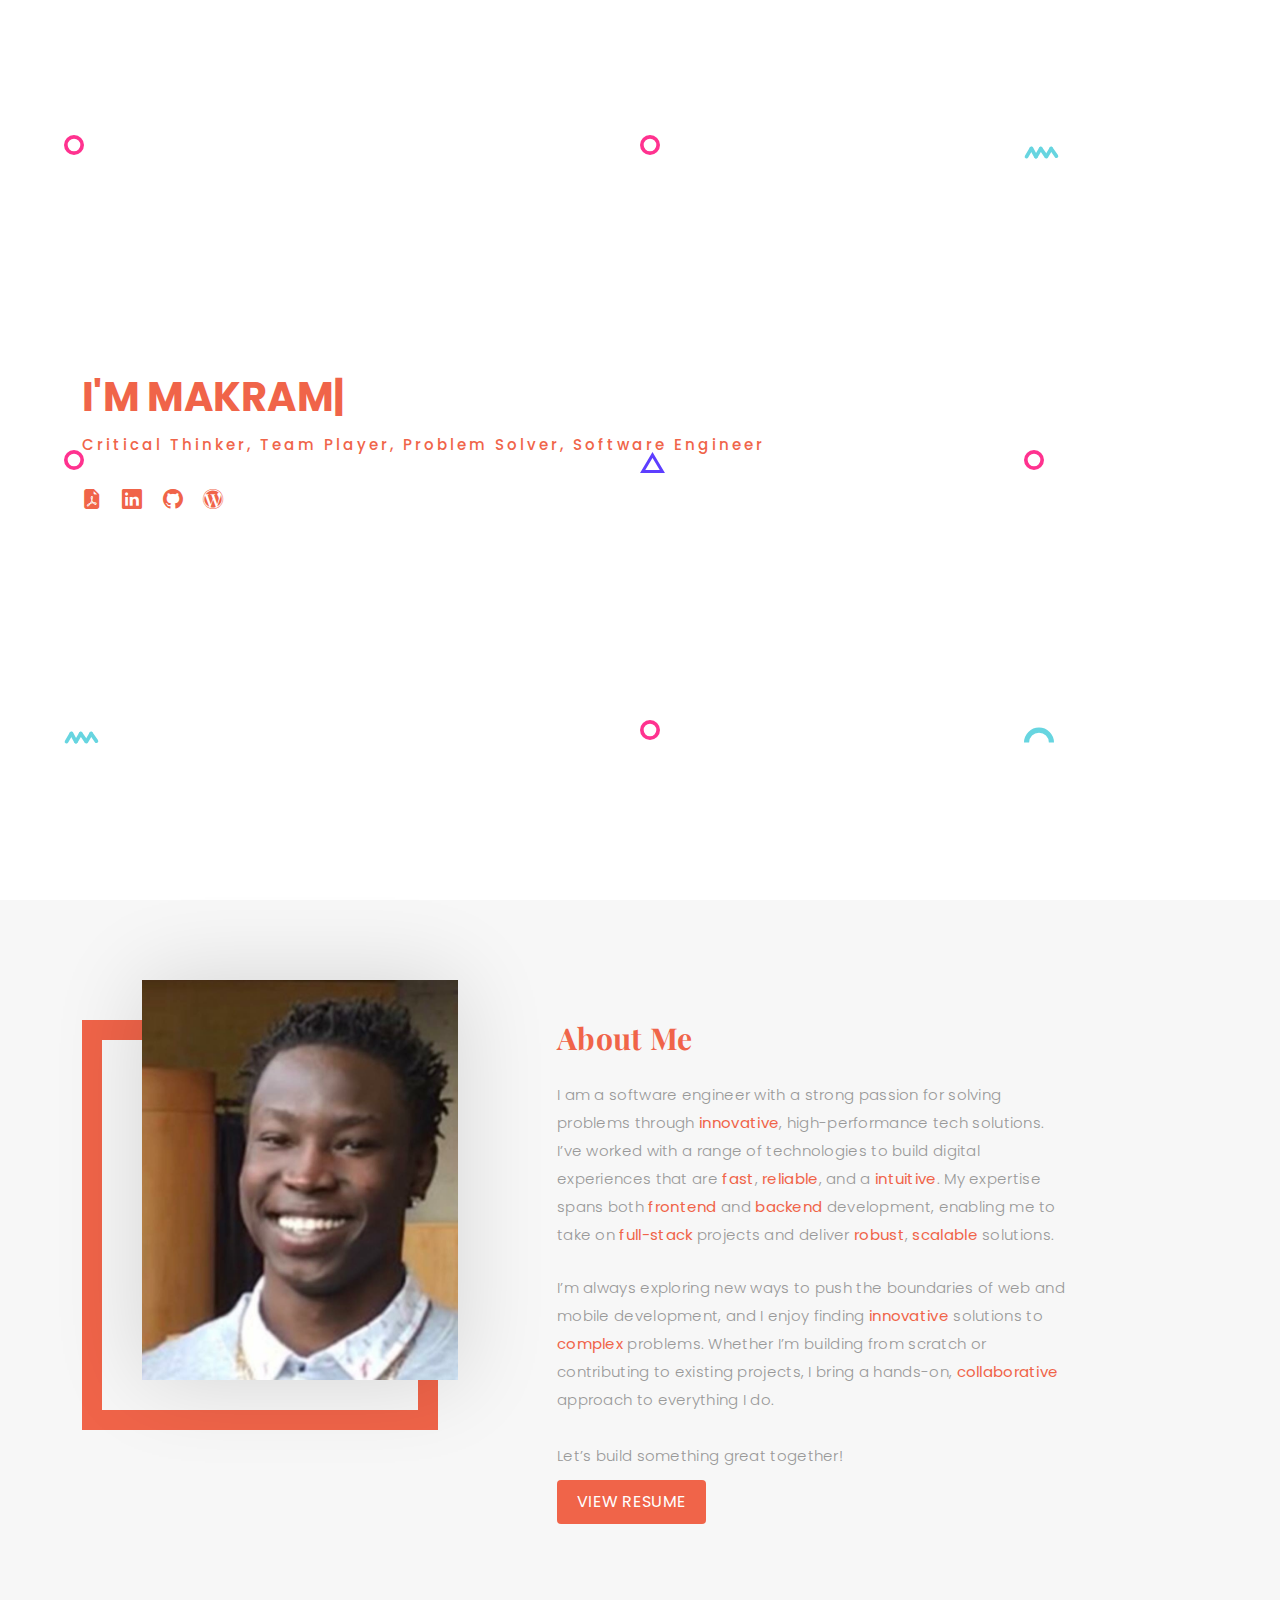
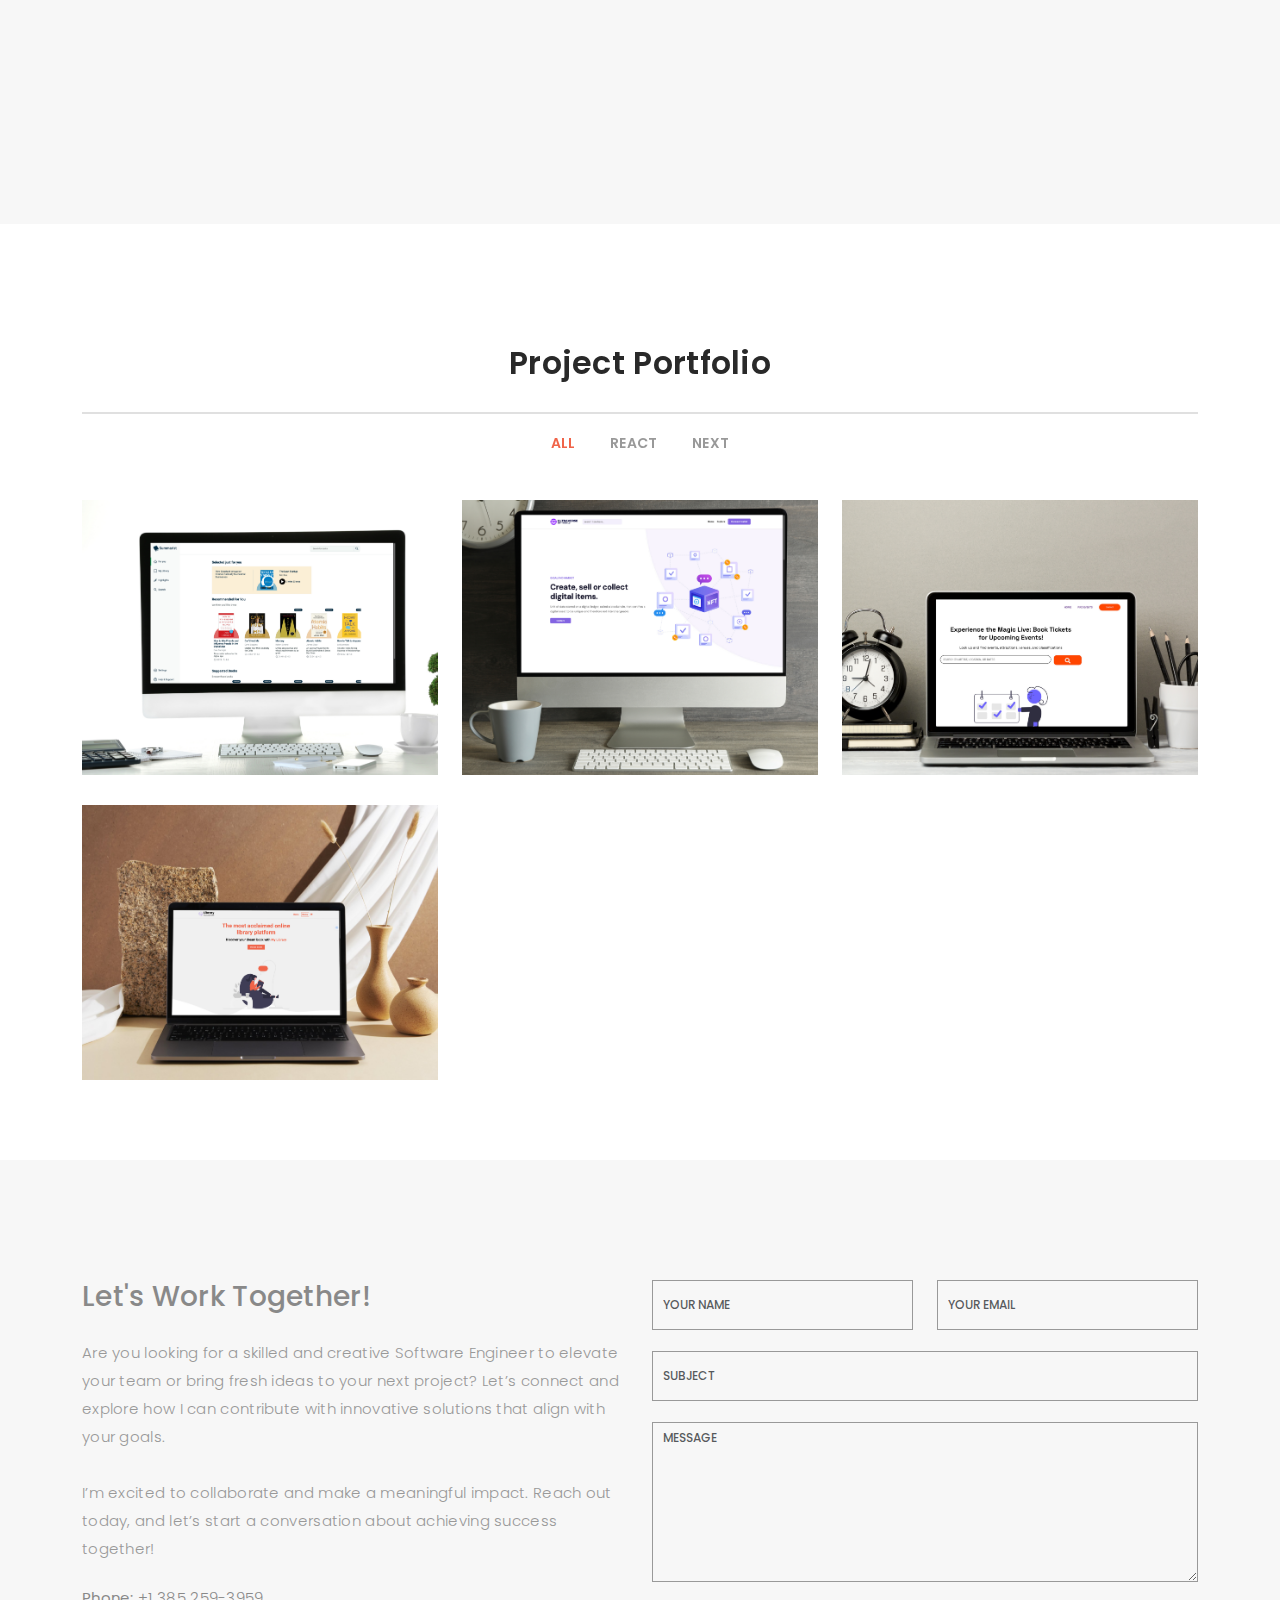
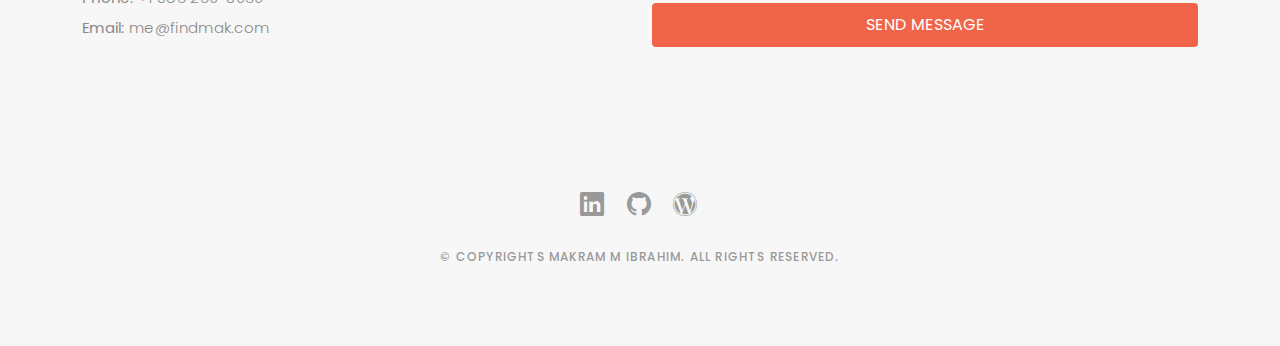
==== commit c9a98102: "removed opensea collections to make enhancements" ====
--- a/index.html
+++ b/index.html
@@ -432,7 +432,7 @@
             </div>
           </div> -->
 
-          <div class="col-lg-4 col-md-6 portfolio-item filter-app">
+          <!-- <div class="col-lg-4 col-md-6 portfolio-item filter-app">
             <img src="assets/img/portfolio/portfolio-9.png" class="img-fluid" alt="" loading="lazy">
             <div class="portfolio-info">
               <h4>OpenSea NFT's</h4>
@@ -445,7 +445,7 @@
               <a href="portfolio-details.html?projectId=9" class="details-link" title="More Details"><i
                   class="bx bx-detail"></i></a>
             </div>
-          </div>
+          </div> -->
         </div>
       </div>
     </div><!-- End Portfolio Section -->
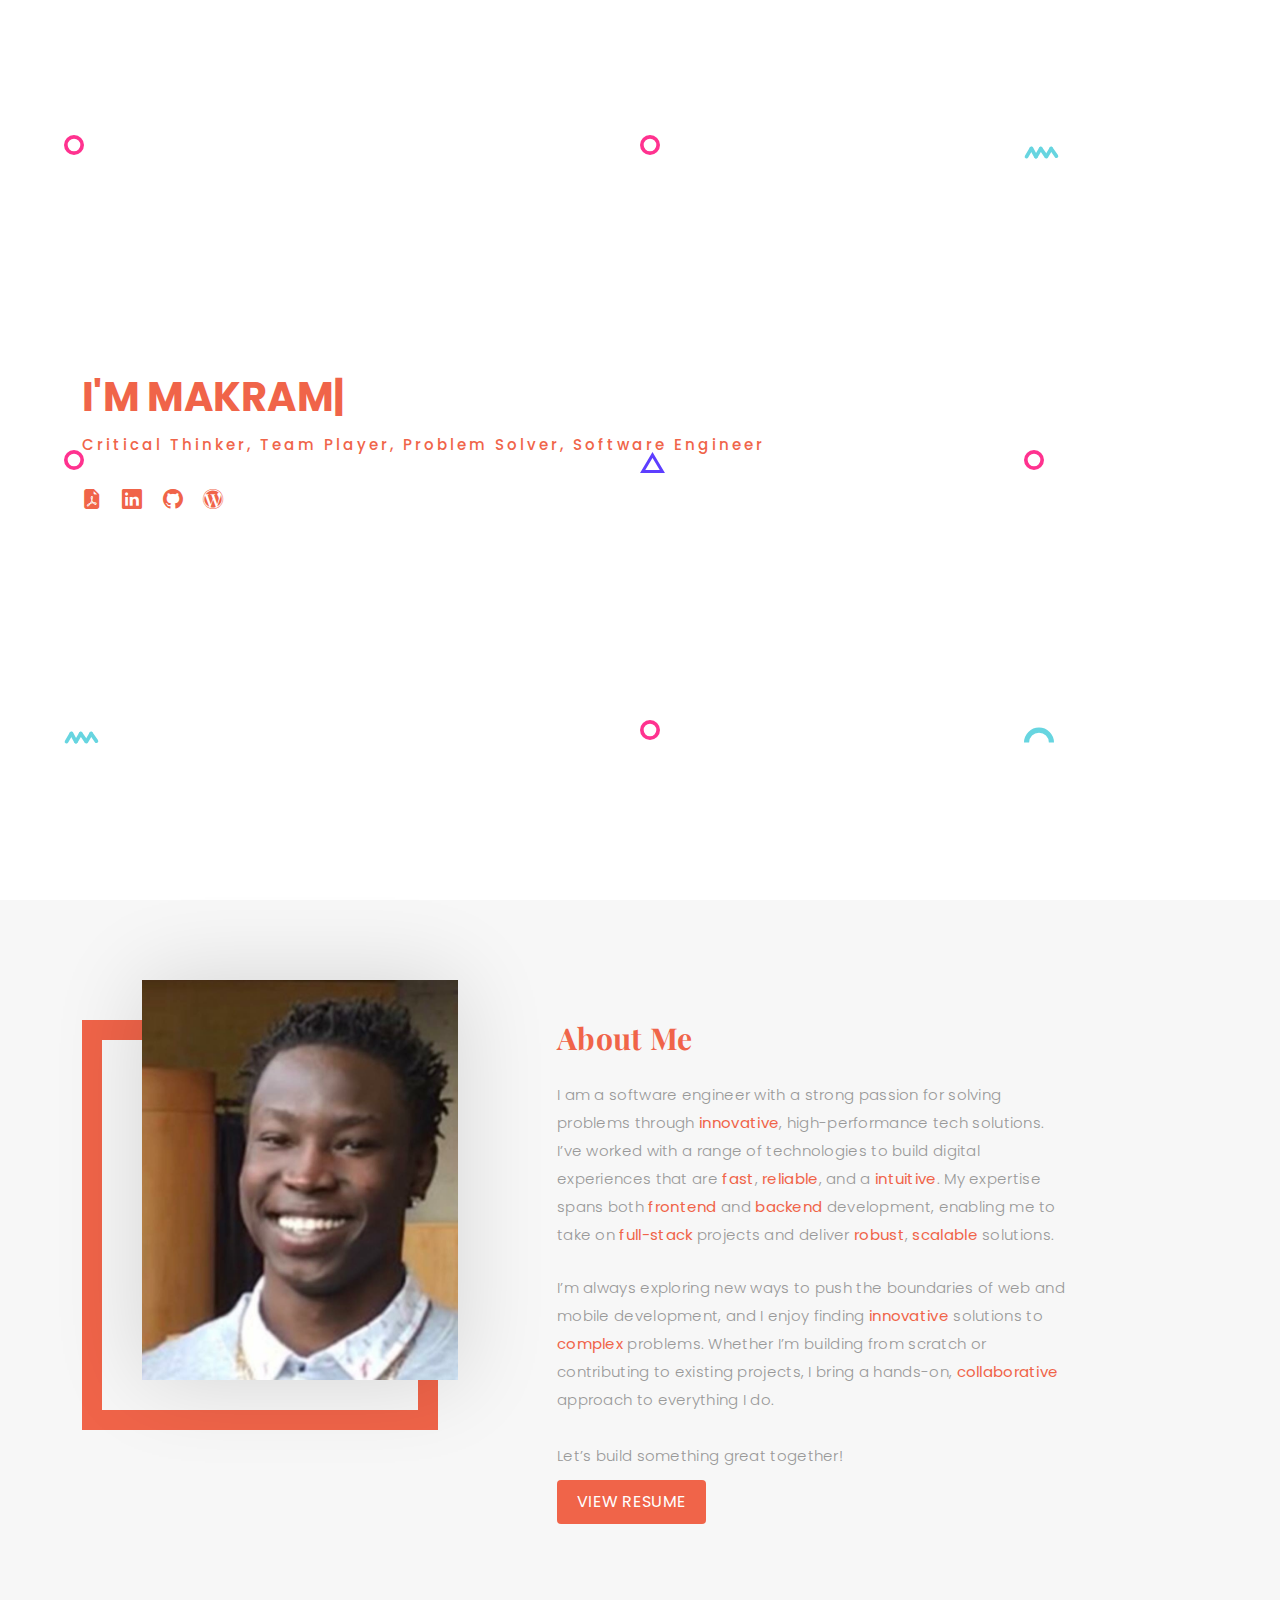
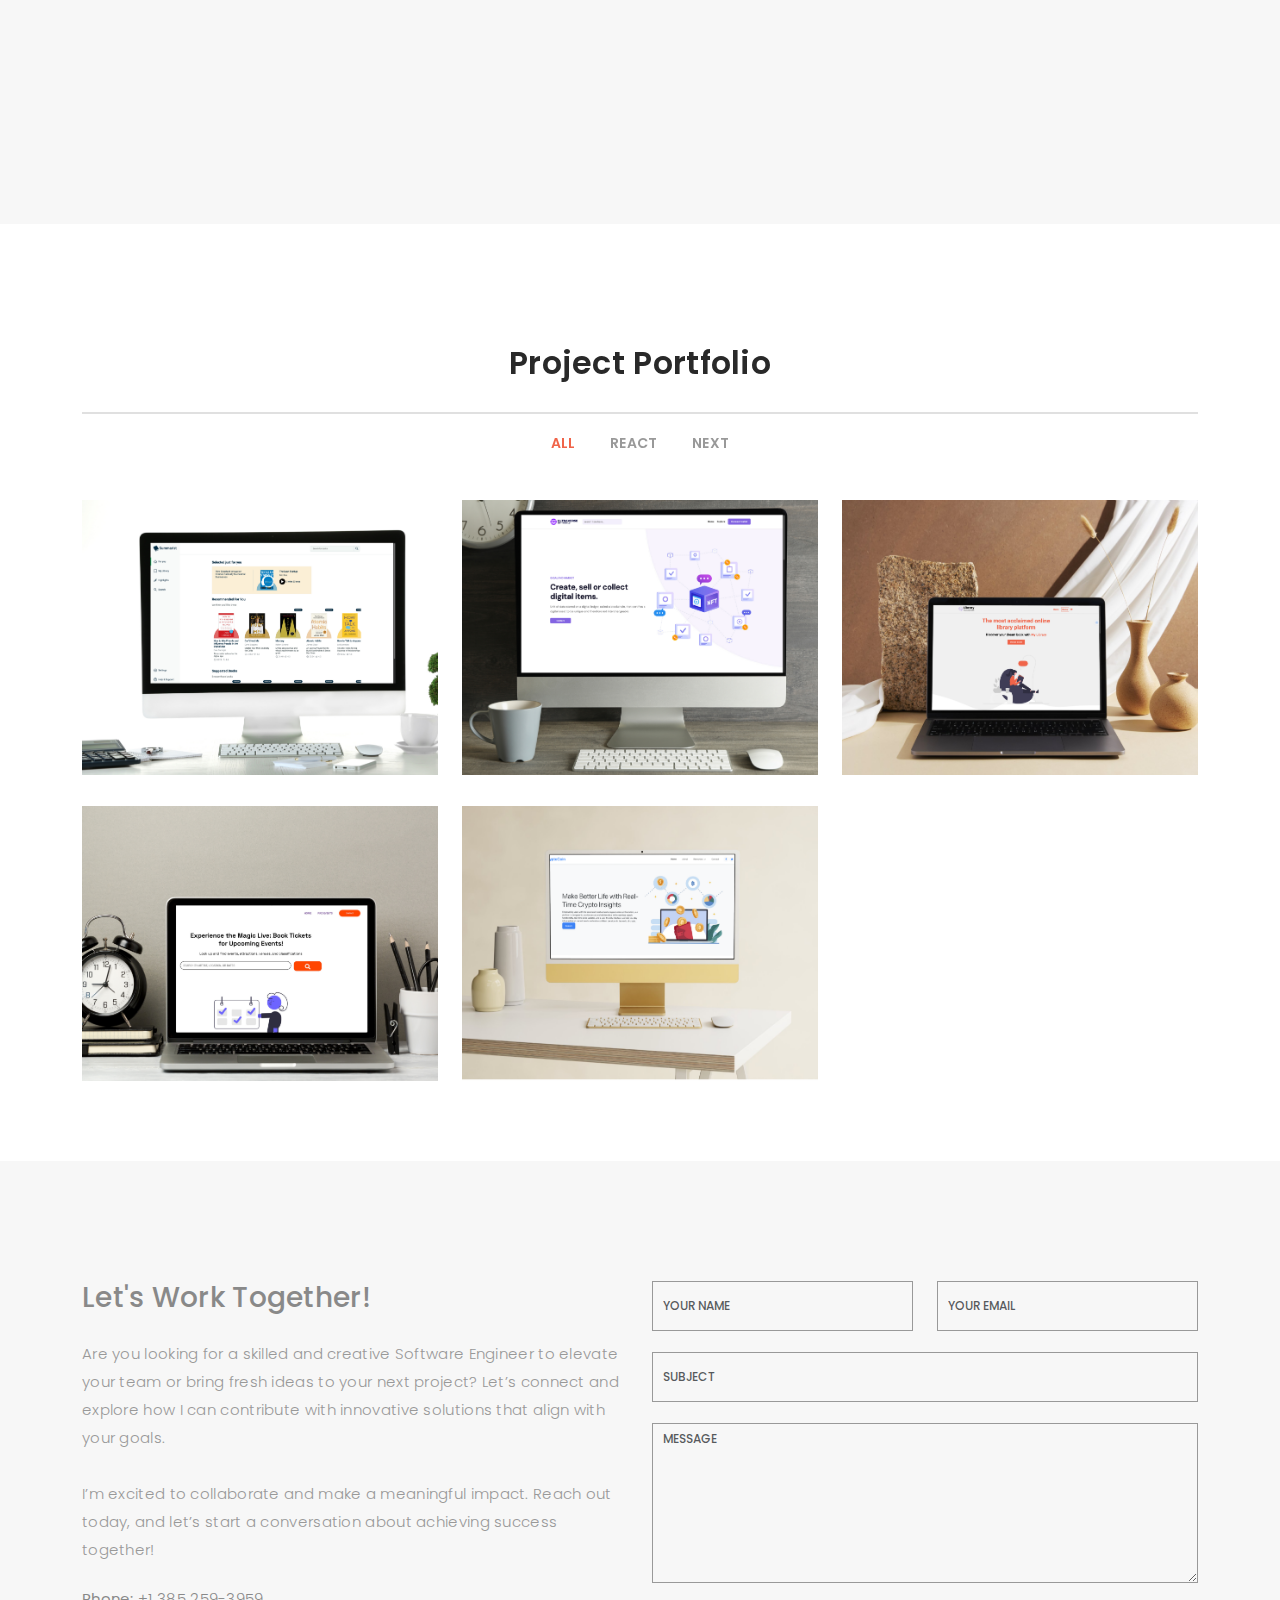
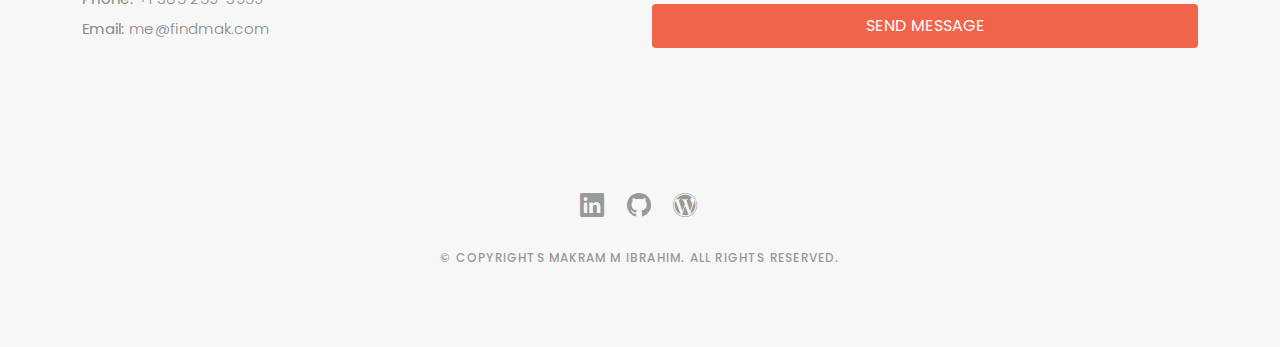
==== commit 2294cd3b: "added project to portfolio" ====
--- a/index.html
+++ b/index.html
@@ -337,6 +337,22 @@
           </div>
 
           <div class="col-lg-4 col-md-6 portfolio-item filter-app">
+            <img src="assets/img/portfolio/portfolio-4.png" class="img-fluid" alt="" width="672" height="520"
+              loading="lazy">
+            <div class="portfolio-info">
+              <h4>My Library</h4>
+              <p>React.js</p>
+              <a href="https://my-library-teal.vercel.app/" target="_blank" class="preview-link"
+                title="Visit Project"><i class="bx bx-link-external"></i></a>
+              <a href="https://github.com/pharaohmak/My-Library" target="_blank" class="repo-link" title="See Repo"><i
+                  class='bx bxl-github'></i>
+              </a>
+              <a href="portfolio-details.html?projectId=4" class="details-link" title="More Details"><i
+                  class="bx bx-detail"></i></a>
+            </div>
+          </div>
+          
+          <div class="col-lg-4 col-md-6 portfolio-item filter-app">
             <img src="assets/img/portfolio/portfolio-3.png" class="img-fluid" alt="" width="672" height="520"
               loading="lazy">
             <div class="portfolio-info">
@@ -352,21 +368,6 @@
             </div>
           </div>
 
-          <div class="col-lg-4 col-md-6 portfolio-item filter-app">
-            <img src="assets/img/portfolio/portfolio-4.png" class="img-fluid" alt="" width="672" height="520"
-              loading="lazy">
-            <div class="portfolio-info">
-              <h4>My Library</h4>
-              <p>React.js</p>
-              <a href="https://my-library-teal.vercel.app/" target="_blank" class="preview-link"
-                title="Visit Project"><i class="bx bx-link-external"></i></a>
-              <a href="https://github.com/pharaohmak/My-Library" target="_blank" class="repo-link" title="See Repo"><i
-                  class='bx bxl-github'></i>
-              </a>
-              <a href="portfolio-details.html?projectId=4" class="details-link" title="More Details"><i
-                  class="bx bx-detail"></i></a>
-            </div>
-          </div>
 
           <!-- <div class="col-lg-4 col-md-6 portfolio-item filter-card">
             <img src="assets/img/portfolio/portfolio-5.png?projectId=5" class="img-fluid" alt="" width="672" height="520"
@@ -399,20 +400,23 @@
                   class="bx bx-detail"></i></a>
             </div>
           </div>
-
-          <div class="col-lg-4 col-md-6 portfolio-item filter-web">
+        -->
+          <div class="col-lg-4 col-md-6 portfolio-item filter-card">
             <img src="assets/img/portfolio/portfolio-6.png" class="img-fluid" alt="" width="672" height="520"
               loading="lazy">
             <div class="portfolio-info">
-              <h4>Outcome Legal Website</h4>
-              <p>Website</p>
-              <a href="https://www.outcomelegal.com/?projectId=6" target="_blank" class="preview-link"
+              <h4>CryptoCoin</h4>
+              <p>Next.js</p>
+              <a href="https://github.com/pharaohmak/CryptoCoin" target="_blank" class="repo-link"
+                title="See Repo"><i class='bx bxl-github'></i>
+              </a>
+              <a href="https://crypto-coin-three.vercel.app/" target="_blank" class="preview-link"
                 title="Visit Project"><i class="bx bx-link-external"></i></a>
               </a>
               <a href="portfolio-details.html?projectId=6" class="details-link" title="More Details"><i
                   class="bx bx-detail"></i></a>
             </div>
-          </div> -->
+          </div> 
 
 
 
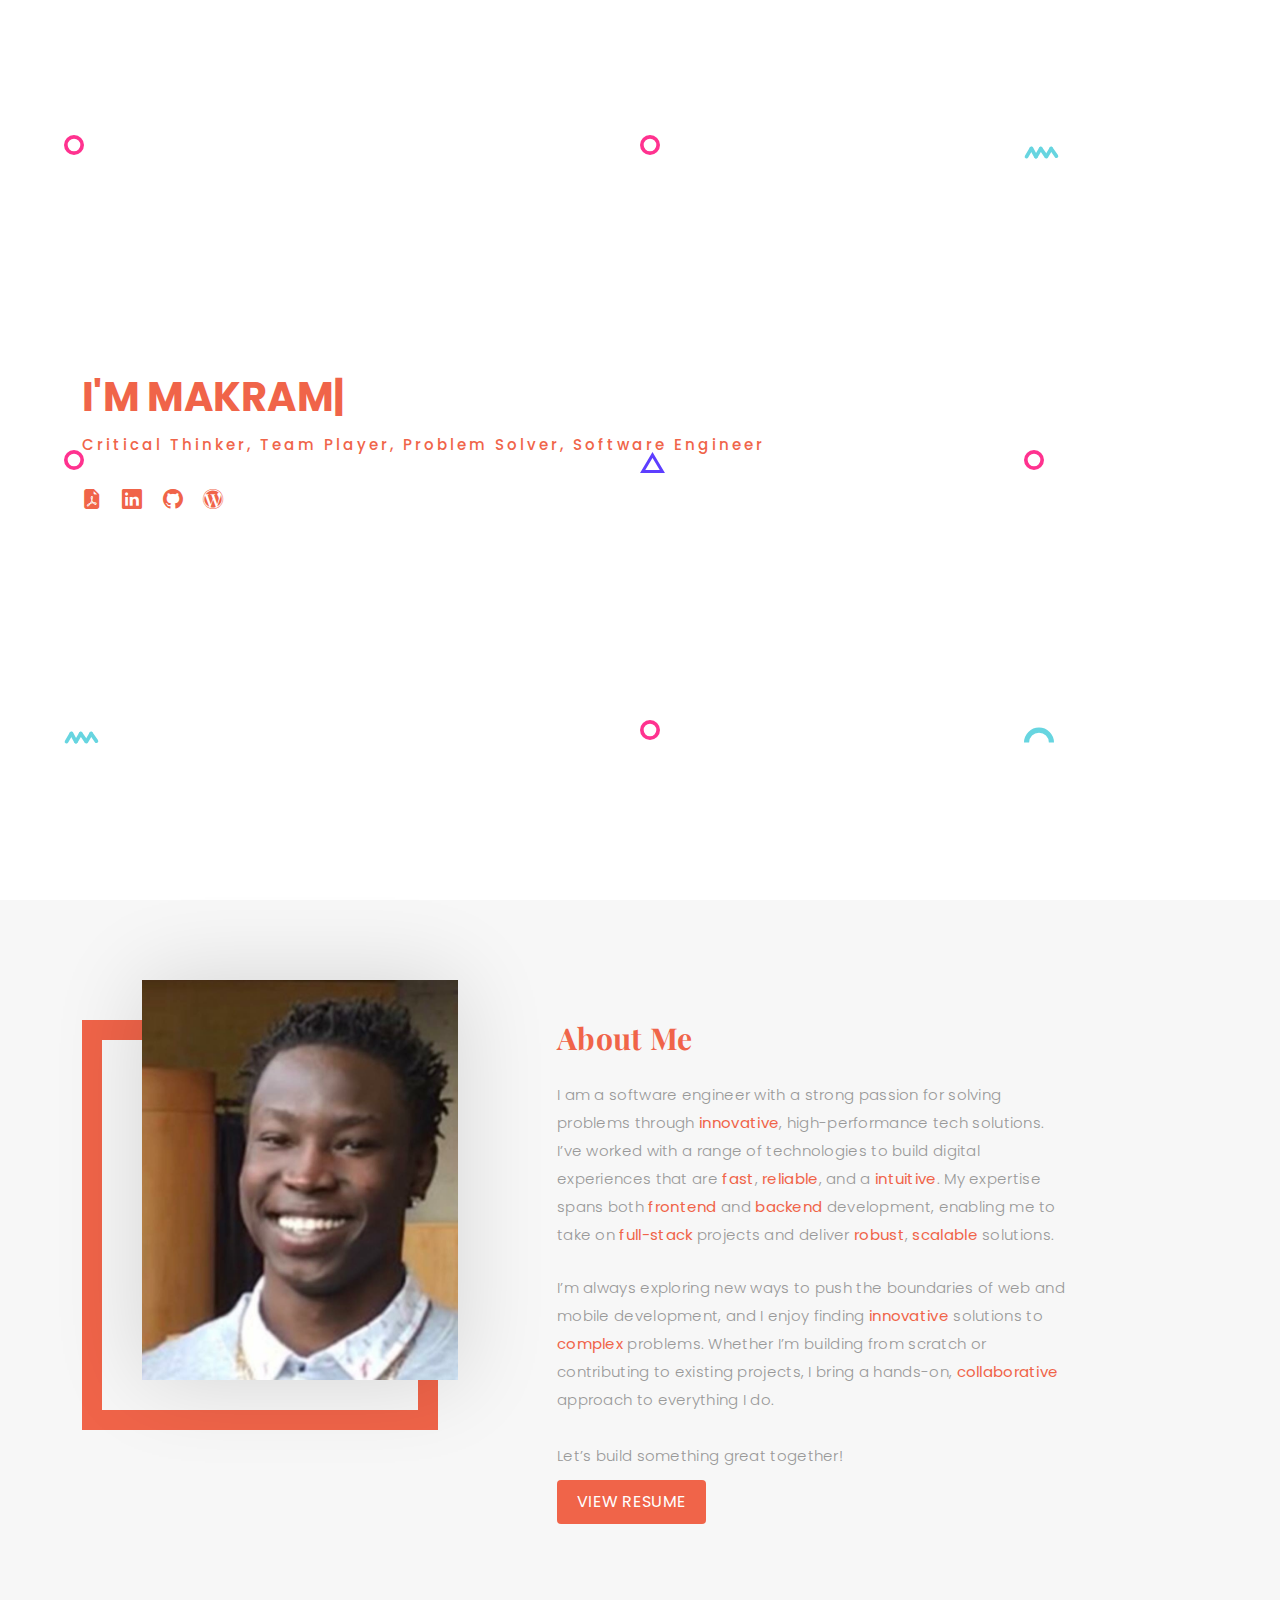
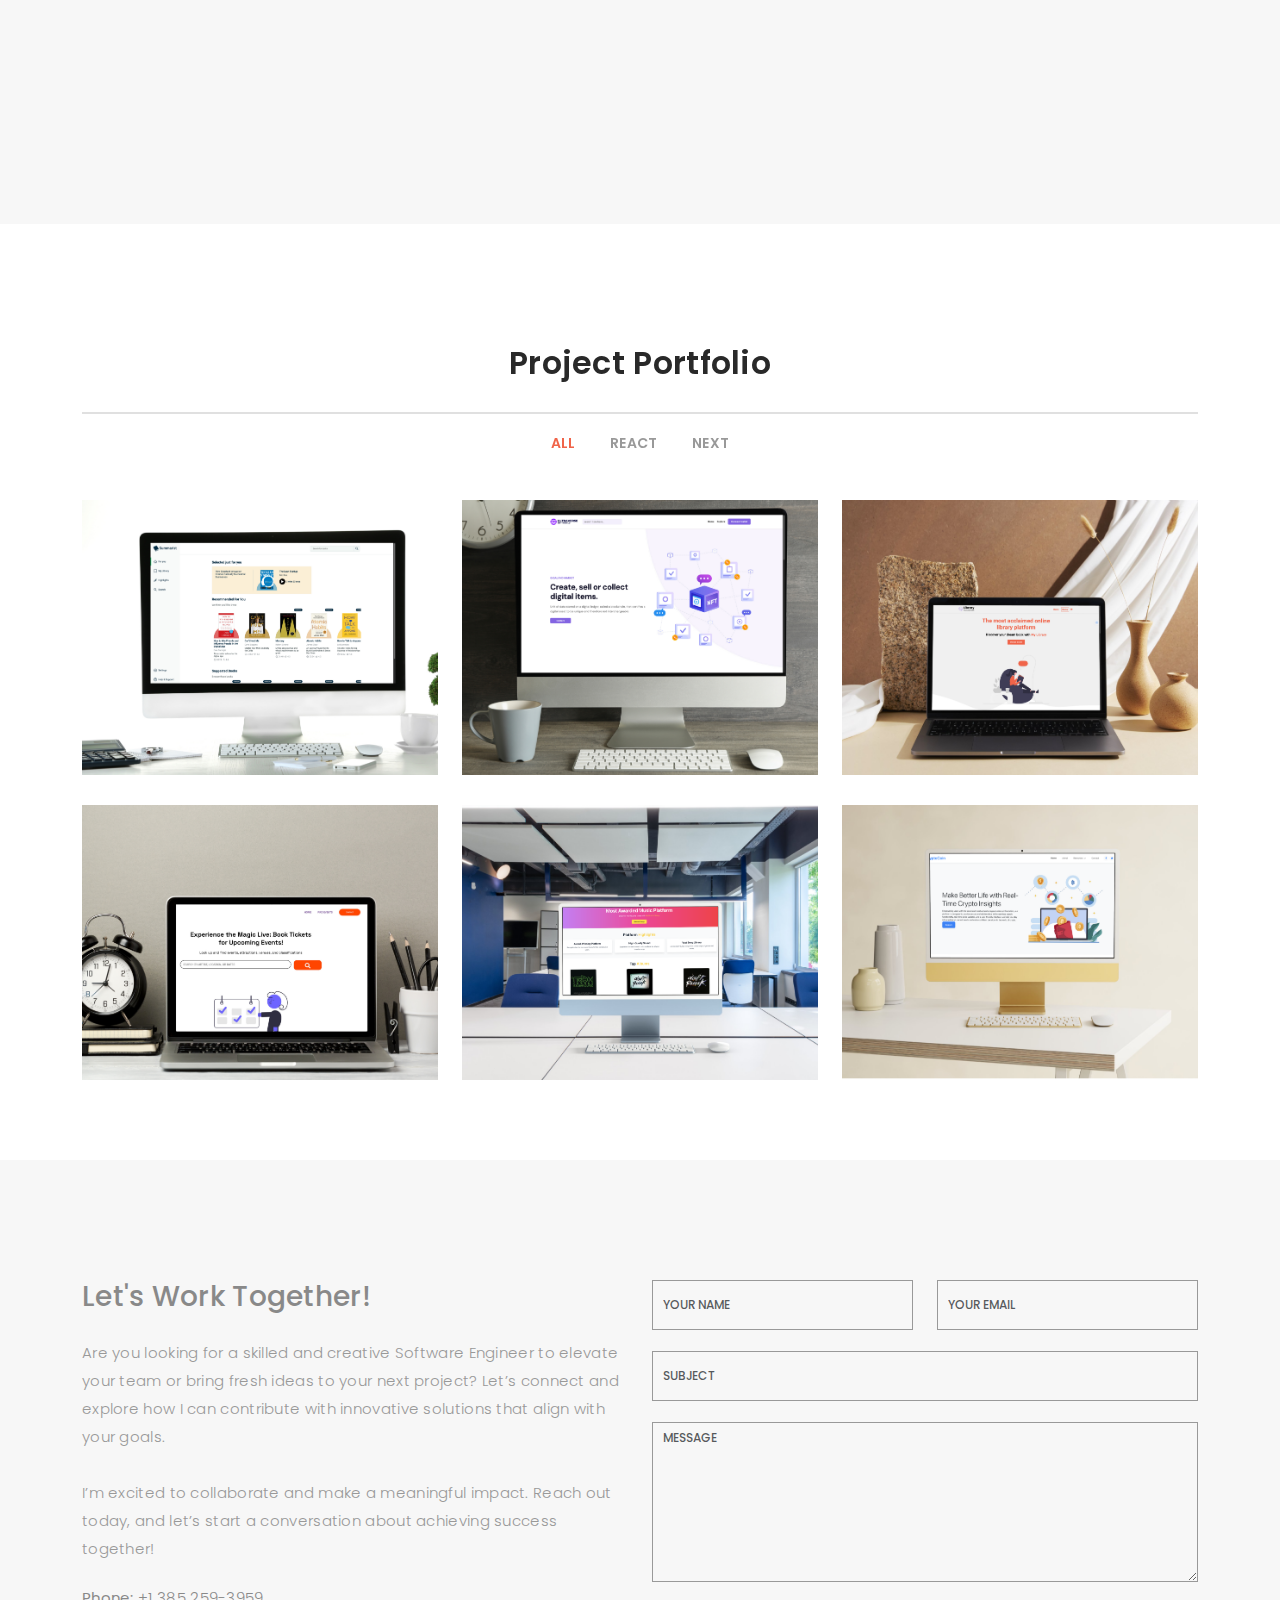
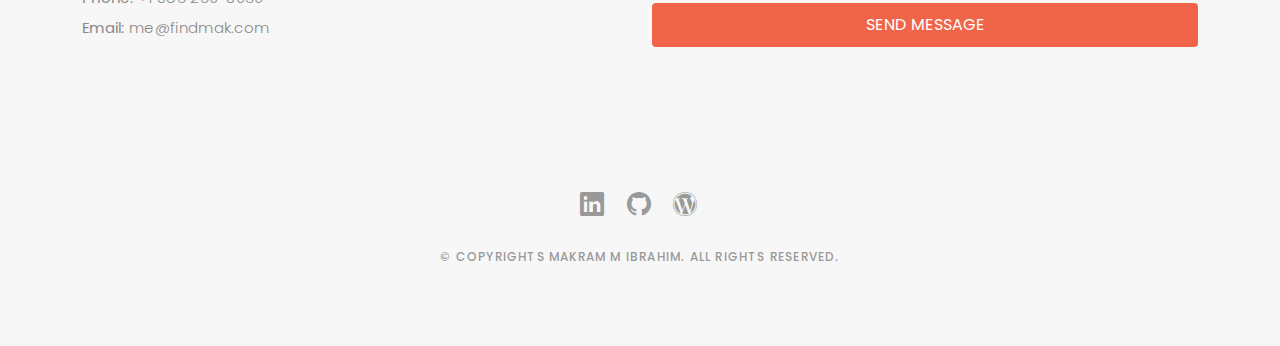
==== commit 64264c72: "added project to portfolio" ====
--- a/index.html
+++ b/index.html
@@ -368,8 +368,7 @@
             </div>
           </div>
 
-
-          <!-- <div class="col-lg-4 col-md-6 portfolio-item filter-card">
+          <div class="col-lg-4 col-md-6 portfolio-item filter-card">
             <img src="assets/img/portfolio/portfolio-5.png?projectId=5" class="img-fluid" alt="" width="672" height="520"
               loading="lazy">
             <div class="portfolio-info">
@@ -383,7 +382,7 @@
               <a href="portfolio-details.html?projectId=5" class="details-link" title="More Details"><i
                   class="bx bx-detail"></i></a>
             </div>
-          </div> -->
+          </div>
 <!-- 
           <div class="col-lg-4 col-md-6 portfolio-item filter-app">
             <img src="assets/img/portfolio/portfolio-7.png" class="img-fluid" alt="" width="672" height="520"
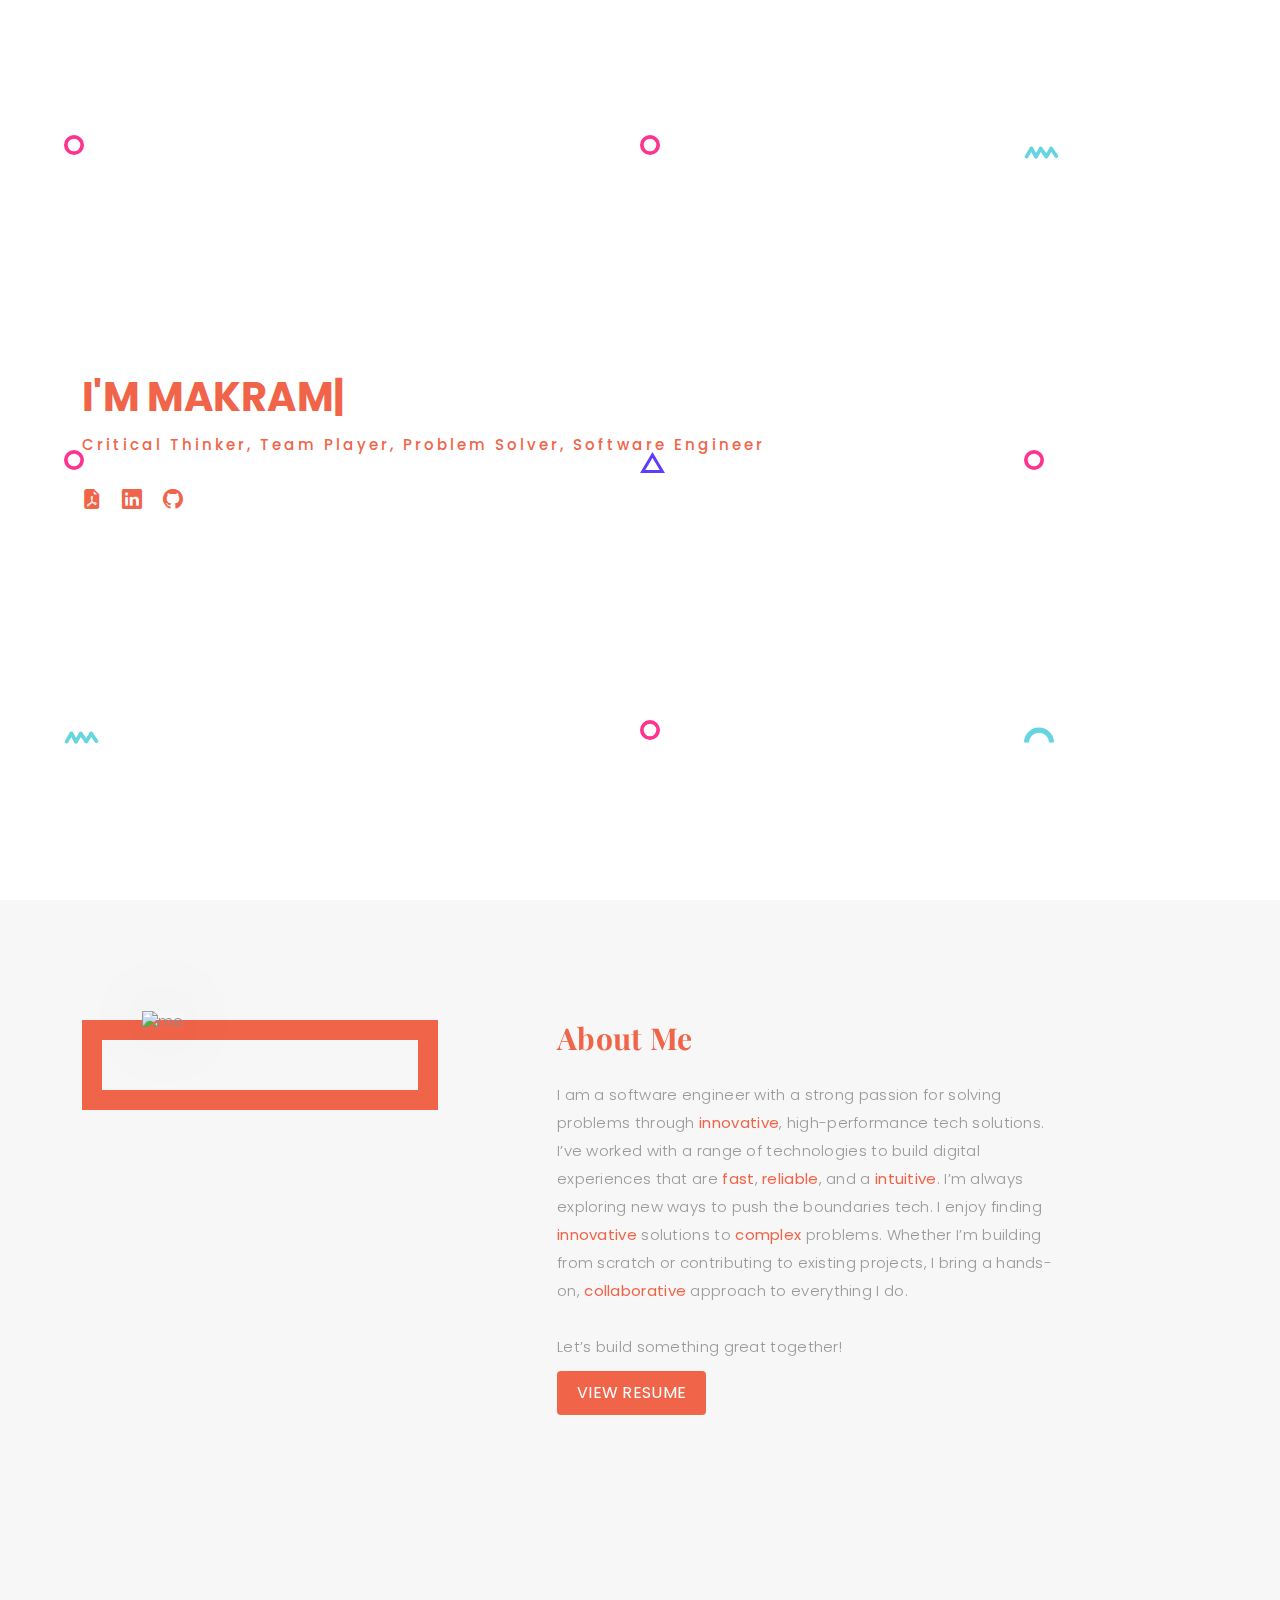
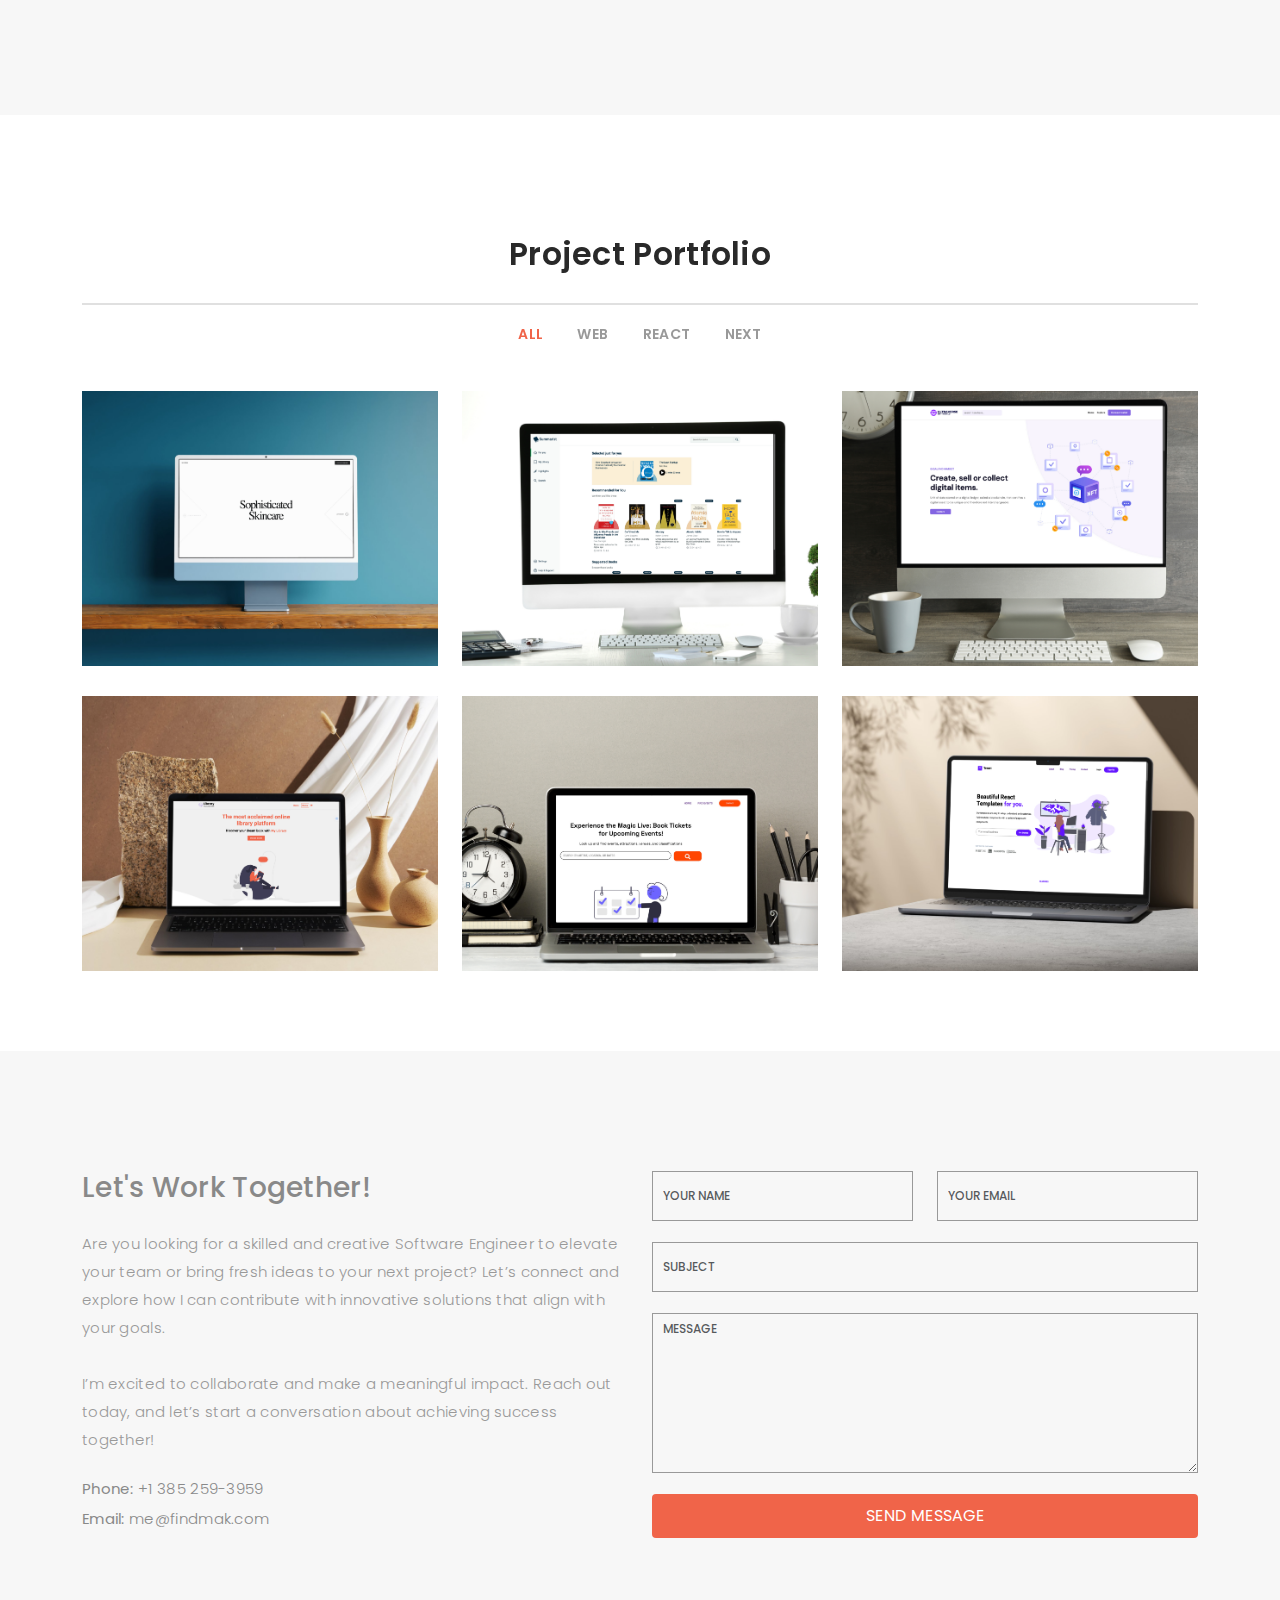
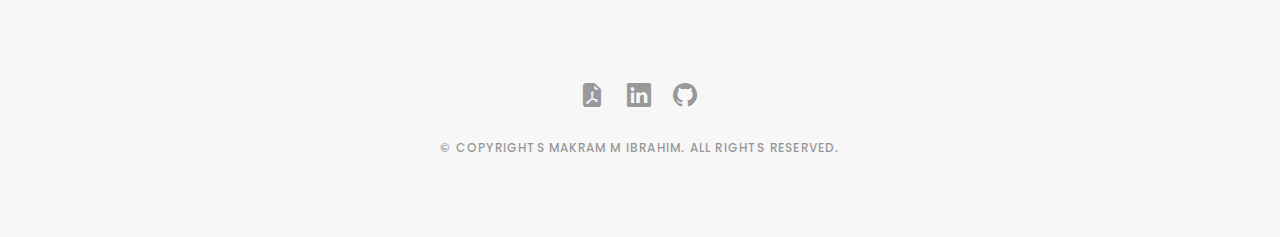
==== commit 8f52eb55: "updated portfolio and resume" ====
--- a/index.html
+++ b/index.html
@@ -27,13 +27,14 @@
   <link href="assets/vendor/boxicons/css/boxicons.min.css" rel="stylesheet">
   <link href="assets/vendor/glightbox/css/glightbox.min.css" rel="stylesheet">
   <link href="assets/vendor/swiper/swiper-bundle.min.css" rel="stylesheet">
+
   <!-- Calendly badge widget begin -->
-<link href="https://assets.calendly.com/assets/external/widget.css" rel="stylesheet">
-<script src="https://assets.calendly.com/assets/external/widget.js" type="text/javascript" async></script>
-<script type="text/javascript">window.onload = function() { Calendly.initBadgeWidget({ url: 'https://calendly.com/findmak', text: 'Schedule', color: '#f06449', textColor: '#ffffff', branding: true }); }</script>
-<!-- Calendly badge widget end -->
-
-  <!-- Template Main CSS File -->
+  <link href="https://assets.calendly.com/assets/external/widget.css" rel="stylesheet">
+  <script src="https://assets.calendly.com/assets/external/widget.js" type="text/javascript" async></script>
+  <script
+    type="text/javascript">window.onload = function () { Calendly.initBadgeWidget({ url: 'https://calendly.com/findmak', text: 'Schedule', color: '#f06449', textColor: '#ffffff', branding: true }); }</script>
+  <!-- Calendly badge widget end -->
+
   <link href="assets/css/style.css" rel="stylesheet">
 </head>
 
@@ -45,6 +46,7 @@
 
       <h1 class="logo"><a href="index.html">Makram Ibrahim</a></h1>
 
+      <!-- ======= Navbar ======= -->
       <nav id="navbar" class="navbar">
         <ul>
           <li><a class="nav-link scrollto active" href="#hero">Home</a></li>
@@ -54,7 +56,7 @@
           <li><a class="nav-link scrollto" href="#contact">Contact</a></li>
         </ul>
         <i class="bi bi-list mobile-nav-toggle"></i>
-      </nav><!-- .navbar -->
+      </nav><!-- End Navbar -->
 
     </div>
   </header><!-- End Header -->
@@ -62,14 +64,12 @@
   <section id="landing-page" onmousemove="moveBackground(event)">
     <!-- ======= Hero Section ======= -->
     <div id="hero" class="home">
-
       <div class="container">
         <div class="hero-content">
           <h1>I'm <span class="typed"
               data-typed-items="Makram Ibrahim, A Insightful Critical Thinker, A Collaborative Team Player, A Innovative Problem Solver, A Experienced Software Engineer"></span>
           </h1>
           <p>Critical Thinker, Team Player, Problem Solver, Software Engineer</p>
-
           <ul class="list-unstyled list-social">
             <li><a href="assets/certifications/Makram Ibrahim Resume.pdf" target="_blank"><i
                   class="bi bi-file-earmark-pdf-fill"></i></a>
@@ -81,15 +81,13 @@
             <li><a href="https://github.com/pharaohmak" target="_blank"><i class="bi bi-github"></i></a>
               <span class="list-social__name">GitHub</span>
             </li>
-            <li><a href="https://pharaohmak.wordpress.com/" target="_blank"><i class="bi bi-wordpress"></i></a>
-              <span class="list-social__name">Blog</span>
-            </li>
           </ul>
 
         </div>
       </div>
     </div><!-- End Hero -->
 
+    <!-- ======= Background Shapes ======= -->
     <img src="./assets/img/shapes/circle.svg" alt="" class="shape shape--0" />
     <img src="./assets/img/shapes/circle.svg" alt="" class="shape shape--1" />
     <img src="./assets/img/shapes/squiggly.svg" alt="" class="shape shape--2" />
@@ -98,7 +96,7 @@
     <img src="./assets/img/shapes/circle.svg" alt="" class="shape shape--5" />
     <img src="./assets/img/shapes/squiggly.svg" alt="" class="shape shape--6" />
     <img src="./assets/img/shapes/circle.svg" alt="" class="shape shape--7" />
-    <img src="./assets/img/shapes/semi circle.svg" alt="" class="shape shape--8" />
+    <img src="./assets/img/shapes/semi circle.svg" alt="" class="shape shape--8" /><!-- End Background Shapes -->
   </section>
 
   <main id="main">
@@ -106,31 +104,26 @@
     <div id="about" class="paddsection">
       <div class="container">
         <div class="row justify-content-between">
-
           <div class="col-lg-4 ">
             <div class="div-img-bg">
               <div class="about-img">
-                <img src="assets/img/me.jpg" class="img-responsive" alt="me">
-              </div>
-            </div>
-          </div>
-
+                <!-- ======= Headshot Image ======= -->
+                <img src="assets/img/home-bg.jpeg" class="img-responsive" alt="me">
+              </div>
+            </div>
+          </div>
           <div class="col-lg-7 top-layer">
             <div class="about-descr">
               <h1 class="p-heading">
                 <strong class="orange">About Me</strong>
               </h1>
+              <!-- ======= About Bio ======= -->
               <p class="separator">
                 I am a software engineer with a strong passion for solving problems through <strong
                   class="orange">innovative</strong>, high-performance tech solutions. I’ve worked with a range of
                 technologies to build digital experiences that are <strong class="orange">fast</strong>, <strong
-                  class="orange">reliable</strong>, and a <strong class="orange">intuitive</strong>. My expertise spans
-                both <strong class="orange">frontend</strong> and <strong class="orange">backend</strong> development,
-                enabling me to take on <strong class="orange">full-stack</strong> projects and deliver <strong
-                  class="orange">robust</strong>, <strong class="orange">scalable</strong> solutions.
-              </p>
-              <p class="separator">
-                I’m always exploring new ways to push the boundaries of web and mobile development, and I enjoy finding
+                  class="orange">reliable</strong>, and a <strong class="orange">intuitive</strong>.
+                I’m always exploring new ways to push the boundaries tech. I enjoy finding
                 <strong class="orange">innovative</strong> solutions to <strong class="orange">complex
                 </strong> problems. Whether I’m building from scratch or contributing to existing projects, I
                 bring a hands-on, <strong class="orange">collaborative</strong> approach to everything I do.
@@ -138,7 +131,7 @@
                 Let’s build something great together!
               </p>
             </div>
-
+            <!-- ======= Resume Link ======= -->
             <a href="assets/certifications/Makram Ibrahim Resume.pdf" target="_blank"
               class="btn btn-primary btn-primary__resume">View
               Resume</a>
@@ -147,13 +140,13 @@
       </div>
     </div><!-- End About Section -->
 
-    <!-- ======= Services Section ======= -->
+    <!-- ======= Programming Languages ======= -->
     <div id="services">
       <div class="container">
-
+        <!-- ======= Skill Icons ======= -->
         <div class="services-slider swiper" data-aos="fade-up" data-aos-delay="100">
           <div class="swiper-wrapper">
-
+            <!-- ======= HTML ======= -->
             <div class="swiper-slide">
               <div class="services-block">
                 <figure class="modal__language">
@@ -163,8 +156,9 @@
                   <span class="language__name">HTML</span>
                 </figure>
               </div>
-            </div><!-- End testimonial item -->
-
+            </div><!-- End HTML Skill Inon -->
+
+            <!-- ======= CSS ======= -->
             <div class="swiper-slide">
               <div class="services-block">
                 <figure class="modal__language">
@@ -173,8 +167,9 @@
                   <span class="language__name">CSS</span>
                 </figure>
               </div>
-            </div><!-- End testimonial item -->
-
+            </div><!-- End CSS Skill Icon -->
+
+            <!-- =======  JavaScript ======= -->
             <div class="swiper-slide">
               <div class="services-block">
                 <figure class="modal__language">
@@ -183,8 +178,9 @@
                   <span class="language__name">JavaScript</span>
                 </figure>
               </div>
-            </div><!-- End testimonial item -->
-
+            </div><!-- End JavaScirpt Skill Icon -->
+
+            <!-- =======  TypeScript ======= -->
             <div class="swiper-slide">
               <div class="services-block">
                 <figure class="modal__language">
@@ -193,8 +189,9 @@
                   <span class="language__name">TypeScript</span>
                 </figure>
               </div>
-            </div><!-- End testimonial item -->
-
+            </div><!-- End TypeScript Skill Icon -->
+
+            <!-- =======  Python ======= -->
             <div class="swiper-slide">
               <div class="services-block">
                 <figure class="modal__language">
@@ -204,8 +201,9 @@
                   <span class="language__name">Python</span>
                 </figure>
               </div>
-            </div><!-- End testimonial item -->
-
+            </div><!-- End Python Skill Icon -->
+
+            <!-- =======  MongoDB ======= -->
             <div class="swiper-slide">
               <div class="services-block">
                 <figure class="modal__language">
@@ -215,7 +213,9 @@
                   <span class="language__name">MongoDB</span>
                 </figure>
               </div>
-            </div><!-- End testimonial item -->
+            </div><!-- End MongoDB Skill Icon -->
+
+            <!-- =======  Express ======= -->
 
             <div class="swiper-slide">
               <div class="services-block">
@@ -226,8 +226,9 @@
                   <span class="language__name">Express</span>
                 </figure>
               </div>
-            </div><!-- End testimonial item -->
-
+            </div><!-- End Express Skill Icon -->
+
+            <!-- ======= React ======= -->
             <div class="swiper-slide">
               <div class="services-block">
                 <figure class="modal__language">
@@ -237,8 +238,9 @@
                   <span class="language__name">React.js</span>
                 </figure>
               </div>
-            </div><!-- End testimonial item -->
-
+            </div><!-- End React Skill Icon -->
+
+            <!-- ======= Next ======= -->
             <div class="swiper-slide">
               <div class="services-block">
                 <figure class="modal__language">
@@ -247,8 +249,9 @@
                   <span class="language__name">Next.js</span>
                 </figure>
               </div>
-            </div><!-- End testimonial item -->
-
+            </div><!-- End Next Skill Icon -->
+
+            <!-- ======= Node ======= -->
             <div class="swiper-slide">
               <div class="services-block">
                 <figure class="modal__language">
@@ -258,8 +261,9 @@
                   <span class="language__name">Node.js</span>
                 </figure>
               </div>
-            </div><!-- End testimonial item -->
-
+            </div><!-- End Node Skill Icon -->
+
+            <!-- ======= Firebase ======= -->
             <div class="swiper-slide">
               <div class="services-block">
                 <figure class="modal__language">
@@ -267,8 +271,9 @@
                   <span class="language__name">Firebase</span>
                 </figure>
               </div>
-            </div><!-- End testimonial item -->
-
+            </div><!-- End Firebase Skill Icon -->
+
+            <!-- ======= Redux ======= -->
             <div class="swiper-slide">
               <div class="services-block">
                 <figure class="modal__language">
@@ -276,16 +281,50 @@
                   <span class="language__name">Redux</span>
                 </figure>
               </div>
-            </div><!-- End testimonial item -->
-
-          </div>
-        </div>
-      </div>
-    </div><!-- End Services Section -->
+            </div><!-- End Redux Skill Icon -->
+
+          </div>
+        </div><!-- End Skills Icons -->
+      </div>
+    </div><!-- End Programming Languages -->
+
+    <!-- <div class="container">
+      <div class="row">
+        <div class="text-center">
+          <h1 class="section__title">Here are some of my <span class="orange">projects</span> </h1>
+          <h2>Featured Project</h2>
+        </div>
+
+        <div class="project__wrapper">
+          <img src="/assets/img/portfolio/portfolio-1.png" class="project__img" alt="">
+          <div class="project__wrapper--bg"></div>
+          <div class="project__description">
+            <h3 class="project__description--title">
+              Google In-Store
+            </h3>
+            <h4 class="project__description--sub-title">
+              Html, CSS, JavaScript, Vue, Vuex
+            </h4>
+            <p class="project__description--para">
+              Google In-Store is a platform allowing Google retail employees to report any issues with their
+              store products. Once an issue is reported, it is posted to an API which populates a separate
+              platform's frontend - which is used by Google's vendors to fix the issue as soon as possible. I
+              was
+              the sole
+              front-end developer of this application.
+            </p>
+            <div class="project__description--links">
+              <a href="https://googleinstore.com.au/" class="project__description--link">
+                <i class="fas fa-link"></i>
+              </a>
+            </div>
+          </div>
+        </div>
+      </div>
+    </div> -->
 
     <!-- ======= Portfolio Section ======= -->
     <div id="portfolio" class="paddsection">
-
       <div class="container">
         <div class="section-title text-center">
           <h2>Project Portfolio</h2>
@@ -293,55 +332,70 @@
       </div>
 
       <div class="container">
-
         <div class="row">
           <div class="col-lg-12 d-flex justify-content-center">
             <ul id="portfolio-flters">
               <li data-filter="*" class="filter-active">All</li>
-              <!-- <li data-filter=".filter-web">Web</li> -->
-              <li data-filter=".filter-app">React</li>
-              <li data-filter=".filter-card">Next</li>
+              <li data-filter=".filter-web">Web</li>
+              <li data-filter=".filter-react">React</li>
+              <li data-filter=".filter-next">Next</li>
             </ul>
           </div>
         </div>
 
         <div class="row portfolio-container">
-          <div class="col-lg-4 col-md-6 portfolio-item filter-card">
+          <div class="col-lg-4 col-md-6 portfolio-item filter-next">
             <img src="assets/img/portfolio/portfolio-1.png" class="img-fluid" alt="" width="672" height="520"
               loading="lazy">
             <div class="portfolio-info">
+              <h4>SkinstricAI</h4>
+              <p>NextJS</p>
+              <a href="https://skinstric-ai.vercel.app/" target="_blank" class="preview-link" title="Visit Project"><i
+                  class="bx bx-link-external"></i></a>
+              <a href="https://github.com/pharaohmak/SkinstricAI" target="_blank" class="repo-link" title="See Repo"><i
+                  class='bx bxl-github'></i>
+              </a>
+              <a href="portfolio-details.html?projectId=1" class="details-link" title="More Details"><i
+                  class="bx bx-detail"></i></a>
+            </div>
+          </div>
+
+          <div class="col-lg-4 col-md-6 portfolio-item filter-next">
+            <img src="assets/img/portfolio/portfolio-2.png" class="img-fluid" alt="" width="672" height="520"
+              loading="lazy">
+            <div class="portfolio-info">
               <h4>Summarist</h4>
-              <p>Next.js</p>
+              <p>NextJS</p>
               <a href="https://summarist-seven.vercel.app/" target="_blank" class="preview-link"
                 title="Visit Project"><i class="bx bx-link-external"></i></a>
               <a href="https://github.com/pharaohmak/Summarist" target="_blank" class="repo-link" title="See Repo"><i
                   class='bx bxl-github'></i></a>
-              <a href="portfolio-details.html?projectId=1" class="details-link" title="More Details"><i
-                  class="bx bx-detail"></i></a>
-            </div>
-          </div>
-
-          <div class="col-lg-4 col-md-6 portfolio-item filter-app">
-            <img src="assets/img/portfolio/portfolio-2.png" class="img-fluid" alt="" width="672" height="520"
+              <a href="portfolio-details.html?projectId=2" class="details-link" title="More Details"><i
+                  class="bx bx-detail"></i></a>
+            </div>
+          </div>
+
+          <div class="col-lg-4 col-md-6 portfolio-item filter-react">
+            <img src="assets/img/portfolio/portfolio-3.png" class="img-fluid" alt="" width="672" height="520"
               loading="lazy">
             <div class="portfolio-info">
               <h4>NFT Marketplace</h4>
-              <p>React.js</p>
+              <p>ReactJS</p>
               <a href="https://makram-internship.vercel.app/" target="_blank" class="preview-link"
                 title="Visit Project"><i class="bx bx-link-external"></i></a>
               <a href="https://github.com/pharaohmak/makram-internship/" target="_blank" class="repo-link"
                 title="See Repo"><i class='bx bxl-github'></i></a>
-              <a href="portfolio-details.html?projectId=2" class="details-link" title="More Details"><i
-                  class="bx bx-detail"></i></a>
-            </div>
-          </div>
-
-          <div class="col-lg-4 col-md-6 portfolio-item filter-app">
+              <a href="portfolio-details.html?projectId=3" class="details-link" title="More Details"><i
+                  class="bx bx-detail"></i></a>
+            </div>
+          </div>
+
+          <div class="col-lg-4 col-md-6 portfolio-item filter-react">
             <img src="assets/img/portfolio/portfolio-4.png" class="img-fluid" alt="" width="672" height="520"
               loading="lazy">
             <div class="portfolio-info">
               <h4>My Library</h4>
-              <p>React.js</p>
+              <p>ReactJS</p>
               <a href="https://my-library-teal.vercel.app/" target="_blank" class="preview-link"
                 title="Visit Project"><i class="bx bx-link-external"></i></a>
               <a href="https://github.com/pharaohmak/My-Library" target="_blank" class="repo-link" title="See Repo"><i
@@ -351,104 +405,87 @@
                   class="bx bx-detail"></i></a>
             </div>
           </div>
-          
-          <div class="col-lg-4 col-md-6 portfolio-item filter-app">
-            <img src="assets/img/portfolio/portfolio-3.png" class="img-fluid" alt="" width="672" height="520"
+
+          <div class="col-lg-4 col-md-6 portfolio-item filter-react">
+            <img src="assets/img/portfolio/portfolio-5.png" class="img-fluid" alt="" width="672" height="520"
               loading="lazy">
             <div class="portfolio-info">
               <h4>Ticket Finder</h4>
-              <p>React.js</p>
+              <p>ReactJS</p>
               <a href="https://ticket-finder-one.vercel.app/" target="_blank" class="preview-link"
                 title="Visit Project"><i class="bx bx-link-external"></i></a>
               <a href="https://github.com/pharaohmak/Ticket-Finder" target="_blank" class="repo-link"
                 title="See Repo"><i class='bx bxl-github'></i>
               </a>
-              <a href="portfolio-details.html?projectId=3" class="details-link" title="More Details"><i
-                  class="bx bx-detail"></i></a>
-            </div>
-          </div>
-
-          <div class="col-lg-4 col-md-6 portfolio-item filter-card">
-            <img src="assets/img/portfolio/portfolio-5.png?projectId=5" class="img-fluid" alt="" width="672" height="520"
-              loading="lazy">
-            <div class="portfolio-info">
-              <h4>Music Library</h4>
-              <p>Next.js</p>
-              <a href="https://music-library-lyart.vercel.app/?projectId=5" target="_blank" class="preview-link"
-                title="Visit Project"><i class="bx bx-link-external"></i></a>
-              <a href="https://github.com/pharaohmak/music-library" target="_blank" class="repo-link" title="See Repo"><i
-                  class='bx bxl-github'></i>
-              </a>
               <a href="portfolio-details.html?projectId=5" class="details-link" title="More Details"><i
                   class="bx bx-detail"></i></a>
             </div>
           </div>
-<!-- 
-          <div class="col-lg-4 col-md-6 portfolio-item filter-app">
-            <img src="assets/img/portfolio/portfolio-7.png" class="img-fluid" alt="" width="672" height="520"
-              loading="lazy">
-            <div class="portfolio-info">
-              <h4>Ship Handling Calc</h4>
-              <p>React Native</p>
-              <a href="https://shorturl.at/6PBrF" target="_blank" class="preview-link" title="Visit Project"><i
-                  class="bx bx-link-external"></i></a>
-              <a href="https://github.com/pharaohmak/Ship-Handling-Calculator" target="_blank" class="repo-link"
-                title="See Repo"><i class='bx bxl-github'></i>
-              </a>
-              <a href="portfolio-details.html?projectId=7" class="details-link" title="More Details"><i
-                  class="bx bx-detail"></i></a>
-            </div>
-          </div>
-        -->
-          <div class="col-lg-4 col-md-6 portfolio-item filter-card">
+
+          <div class="col-lg-4 col-md-6 portfolio-item filter-web">
             <img src="assets/img/portfolio/portfolio-6.png" class="img-fluid" alt="" width="672" height="520"
               loading="lazy">
             <div class="portfolio-info">
+              <h4>TReact Clone</h4>
+              <p>Web</p>
+              <a href="https://findmak.com/TReact-Clone/" target="_blank" class="preview-link" title="Visit Project"><i
+                  class="bx bx-link-external"></i></a>
+              <a href="https://github.com/pharaohmak/TReact-Clone" target="_blank" class="repo-link" title="See Repo"><i
+                  class='bx bxl-github'></i>
+              </a>
+              <a href="portfolio-details.html?projectId=6" class="details-link" title="More Details"><i
+                  class="bx bx-detail"></i></a>
+            </div>
+          </div>
+
+          <!-- <div class="col-lg-4 col-md-6 portfolio-item filter-react">
+            <img src="assets/img/portfolio/portfolio-7.png" class="img-fluid" alt="" loading="lazy">
+            <div class="portfolio-info">
+              <h4>OpenSea NFT's</h4>
+              <p>ReactJS</p>
+              <a href="https://opensea-nft-collections.vercel.app/" target="_blank" class="preview-link"
+                title="Visit Project"><i class="bx bx-link-external"></i></a>
+              <a href="https://github.com/pharaohmak/Opensea-NFT-Collections" target="_blank" class="repo-link"
+                title="See Repo"><i class='bx bxl-github'></i>
+              </a>
+              <a href="portfolio-details.html?projectId=7" class="details-link" title="More Details"><i
+                  class="bx bx-detail"></i></a>
+            </div>
+          </div> -->
+
+          <!-- <div class="col-lg-4 col-md-6 portfolio-item filter-next">
+            <img src="assets/img/portfolio/portfolio-8.png" class="img-fluid" alt="" width="672" height="520"
+              loading="lazy">
+            <div class="portfolio-info">
               <h4>CryptoCoin</h4>
-              <p>Next.js</p>
-              <a href="https://github.com/pharaohmak/CryptoCoin" target="_blank" class="repo-link"
-                title="See Repo"><i class='bx bxl-github'></i>
+              <p>NextJS</p>
+              <a href="https://github.com/pharaohmak/CryptoCoin" target="_blank" class="repo-link" title="See Repo"><i
+                  class='bx bxl-github'></i>
               </a>
               <a href="https://crypto-coin-three.vercel.app/" target="_blank" class="preview-link"
                 title="Visit Project"><i class="bx bx-link-external"></i></a>
               </a>
-              <a href="portfolio-details.html?projectId=6" class="details-link" title="More Details"><i
-                  class="bx bx-detail"></i></a>
-            </div>
-          </div> 
-
-
-
-          <!-- <div class="col-lg-4 col-md-6 portfolio-item filter-app">
-            <img src="assets/img/portfolio/portfolio-8.png" class="img-fluid" alt="" width="672" height="520"
-              loading="lazy">
-            <div class="portfolio-info">
-              <h4>Music Player App</h4>
-              <p>React.js</p>
-              <a href="https://music-payer-react-app.vercel.app/projectId=8'" target="_blank" class="preview-link"
+              <a href="portfolio-details.html?projectId=8" class="details-link" title="More Details"><i
+                  class="bx bx-detail"></i></a>
+            </div>
+          </div> -->
+
+          <!-- <div class="col-lg-4 col-md-6 portfolio-item filter-next">
+            <img src="assets/img/portfolio/portfolio-9.png?projectId=5" class="img-fluid" alt="" width="672"
+              height="520" loading="lazy">
+            <div class="portfolio-info">
+              <h4>Music Library</h4>
+              <p>NextJS</p>
+              <a href="https://music-library-lyart.vercel.app/" target="_blank" class="preview-link"
                 title="Visit Project"><i class="bx bx-link-external"></i></a>
-              <a href="https://github.com/pharaohmak/Music-Player" target="_blank" class="repo-link" title="See Repo"><i
-                  class='bx bxl-github'></i>
-              </a>
-              <a href="portfolio-details.html?projectId=8" class="details-link" title="More Details"><i
+              <a href="https://github.com/pharaohmak/music-library" target="_blank" class="repo-link"
+                title="See Repo"><i class='bx bxl-github'></i>
+              </a>
+              <a href="portfolio-details.html?projectId=9" class="details-link" title="More Details"><i
                   class="bx bx-detail"></i></a>
             </div>
           </div> -->
 
-          <!-- <div class="col-lg-4 col-md-6 portfolio-item filter-app">
-            <img src="assets/img/portfolio/portfolio-9.png" class="img-fluid" alt="" loading="lazy">
-            <div class="portfolio-info">
-              <h4>OpenSea NFT's</h4>
-              <p>React.js</p>
-              <a href="https://opensea-nft-collections.vercel.app/" target="_blank" class="preview-link" title="Visit Project"><i
-                  class="bx bx-link-external"></i></a>
-              <a href="https://github.com/pharaohmak/Opensea-NFT-Collections" target="_blank" class="repo-link" title="See Repo"><i
-                  class='bx bxl-github'></i>
-              </a>
-              <a href="portfolio-details.html?projectId=9" class="details-link" title="More Details"><i
-                  class="bx bx-detail"></i></a>
-            </div>
-          </div> -->
         </div>
       </div>
     </div><!-- End Portfolio Section -->
@@ -464,39 +501,41 @@
       <div class="container">
         <div id="journal-block" class="journal-block">
           <div class="row">
-             Blog posts will be dynamically inserted here 
-          </div>
-        </div>
-      </div>
-    </div>-- End Journal Section -- -->
+            Blog posts will be dynamically inserted here
+          </div>
+        </div>
+      </div>
+    </div> -->
+    <!-- -- End Journal Section -- -->
 
     <!-- ======= Contact Section ======= -->
     <div id="contact" class="paddsection">
       <div class="container">
         <div class="contact-block1">
           <div class="row">
-
             <div class="col-lg-6">
               <div class="contact-contact">
                 <div class="contact-info">
-
                   <h3>Let's Work Together!</h3>
-                  <p>
-                    Are you looking for a skilled and creative Software Engineer to elevate your team or bring fresh
+                  <!-- ======= Contact Message ======= -->
+                  <p>Are you looking for a skilled and creative Software Engineer to elevate your team or bring fresh
                     ideas to your next project? Let’s connect and explore how I can contribute with innovative solutions
                     that align with your goals.
                     <br><br>
                     I’m excited to collaborate and make a meaningful impact. Reach out today, and let’s start a
                     conversation about achieving success together!
-                  </p>
+                  </p><!-- End Contact Message -->
+
+                  <!-- ======= Contact Info ======= -->
                   <ul class="contact-details">
                     <li><span><strong>Phone: </strong>+1 385 259-3959</span></li>
                     <li><span><strong>Email: </strong>me@findmak.com</span></li>
                   </ul>
                 </div>
               </div>
-            </div>
-
+            </div><!-- End Contact Info-->
+
+            <!-- ======= Contact Form ======= -->
             <div class="col-lg-6">
               <form id="contact__form" onsubmit="handleSubmit(event)" class="php-email-form" autocomplete="on">
                 <div class="row gy-3">
@@ -537,29 +576,35 @@
         </div>
       </div>
     </div><!-- End Contact Section -->
-
   </main><!-- End #main -->
 
   <!-- ======= Footer ======= -->
   <div id="footer" class="text-center">
     <div class="container">
+      <!-- ======= Footer Links ======= -->
       <div class="socials-media text-center">
-
         <ul class="list-unstyled">
-          <li><a href="https://www.linkedin.com/in/mak-ibrahim/"><i class="bi bi-linkedin"></i></a></li>
-          <li><a href="https://github.com/pharaohmak"><i class="bi bi-github"></i></a></li>
-          <li><a href="https://pharaohmak.wordpress.com/"><i class="bi bi-wordpress"></i></a></li>
+          <li><a href="assets/certifications/Makram Ibrahim Resume.pdf" target="_blank">
+              <i class="bi bi-file-earmark-pdf-fill"></i>
+            </a></li>
+          <li><a href="https://www.linkedin.com/in/mak-ibrahim/">
+              <i class="bi bi-linkedin"></i>
+            </a></li>
+          <li><a href="https://github.com/pharaohmak">
+              <i class="bi bi-github"></i>
+            </a></li>
         </ul>
-
-      </div>
-
+      </div><!-- End Footer Links -->
+
+      <!-- ======= Footer Copyright ======= -->
       <p>&copy; Copyrights Makram M Ibrahim. All rights reserved.</p>
 
-    </div>
+    </div><!-- End Footer Copyright -->
   </div><!-- End Footer -->
 
+  <!-- ======= Back to Top Button ======= -->
   <a href="#" class="back-to-top d-flex align-items-center justify-content-center"><i
-      class="bi bi-arrow-up-short"></i></a>
+      class="bi bi-arrow-up-short"></i></a><!-- End Back to Top Button -->
 
   <!-- Vendor JS Files -->
   <script src="assets/vendor/bootstrap/js/bootstrap.bundle.min.js"></script>
@@ -567,12 +612,12 @@
   <script src="assets/vendor/isotope-layout/isotope.pkgd.min.js"></script>
   <script src="assets/vendor/swiper/swiper-bundle.min.js"></script>
   <script src="assets/vendor/typed.js/typed.umd.js"></script>
-  <script src="assets/vendor/php-email-form/validate.js"></script>
-
-  <!-- Template Main JS File -->
+  <script src="assets/vendor/php-email-form/validate.js"></script><!-- End Vector JS Files -->
+
+  <!-- Utilities -->
   <script src="assets/js/main.js"></script>
   <script src="forms/contact.js"></script>
-  <script src="assets/js/journal.js"></script>
+  <script src="assets/js/journal.js"></script><!-- End Utils-->
 
 </body>
 
--- a/assets/css/style.css
+++ b/assets/css/style.css
@@ -2049,4 +2049,89 @@
   font-size: 16px;
   display: inline-block;
   transition: background-color 0.3s ease;
+}
+
+
+/* 
+
+  PROJECTS 
+  
+*/
+
+.section__title {
+  text-align: center;
+  font-size: 48px;
+  margin-bottom: 60px;
+}
+
+.project {
+  margin-bottom: 135px;
+}
+
+.project__img {
+  width: 100%;
+  transition: all 600ms ease;
+}
+
+.project__wrapper {
+  position: relative;
+  border-radius: 20px;
+  box-shadow: 0 20px 80px 0 rgb(0, 0, 0, 0.45);
+  overflow: hidden;
+}
+
+.project__wrapper:hover .project__description {
+  opacity: 1;
+  transform: translateY(-50%);
+}
+
+.project__wrapper:hover .project__img {
+  transform: scale(1.07);
+  filter: blur(5px);
+}
+
+.project__description {
+  position: absolute;
+  top: 50%;
+  left: 90px;
+  transform: translateY(100%);
+  opacity: 0;
+  transition: opacity 300ms, transform 450ms ease;
+  color: white;
+  max-width: 550px;
+}
+
+.project__wrapper:hover .project__wrapper--bg {
+  opacity: 0.7; 
+  visibility: visible;
+}
+
+.project__wrapper--bg {
+  position: absolute;
+  top: 0;
+  left: 0;
+  width: 100%;
+  height: 100%;
+  background-color: #1c1d25;
+  opacity: 0; 
+  transition: all 450ms ease;
+  visibility: hidden;
+}
+
+.project__description--title {
+  font-size: 40px;
+}
+
+.project__description--sub-title {
+  margin-top: 8px;
+}
+
+.project__description--link {
+  color: white;
+  font-size: 20px;
+  margin-right: 16px;
+}
+
+.project__description--para {
+  margin: 16px 0;
 }